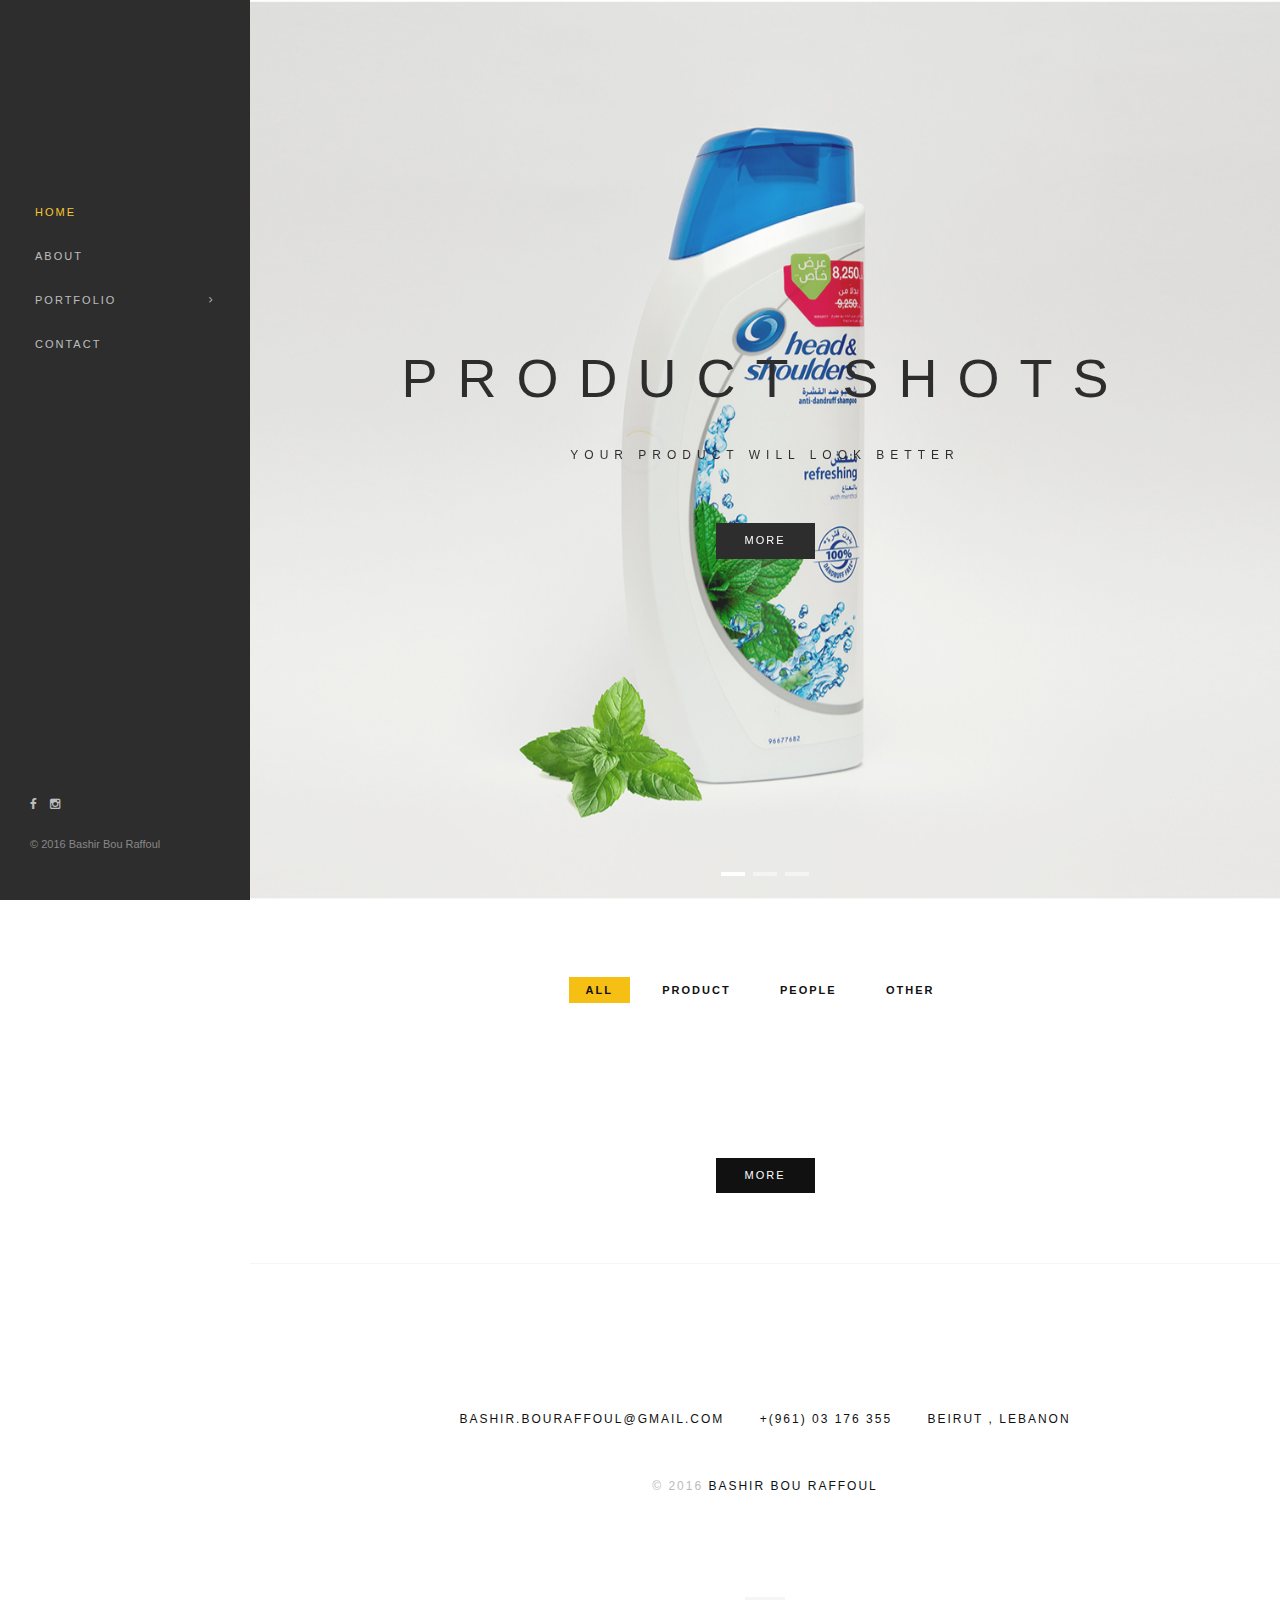
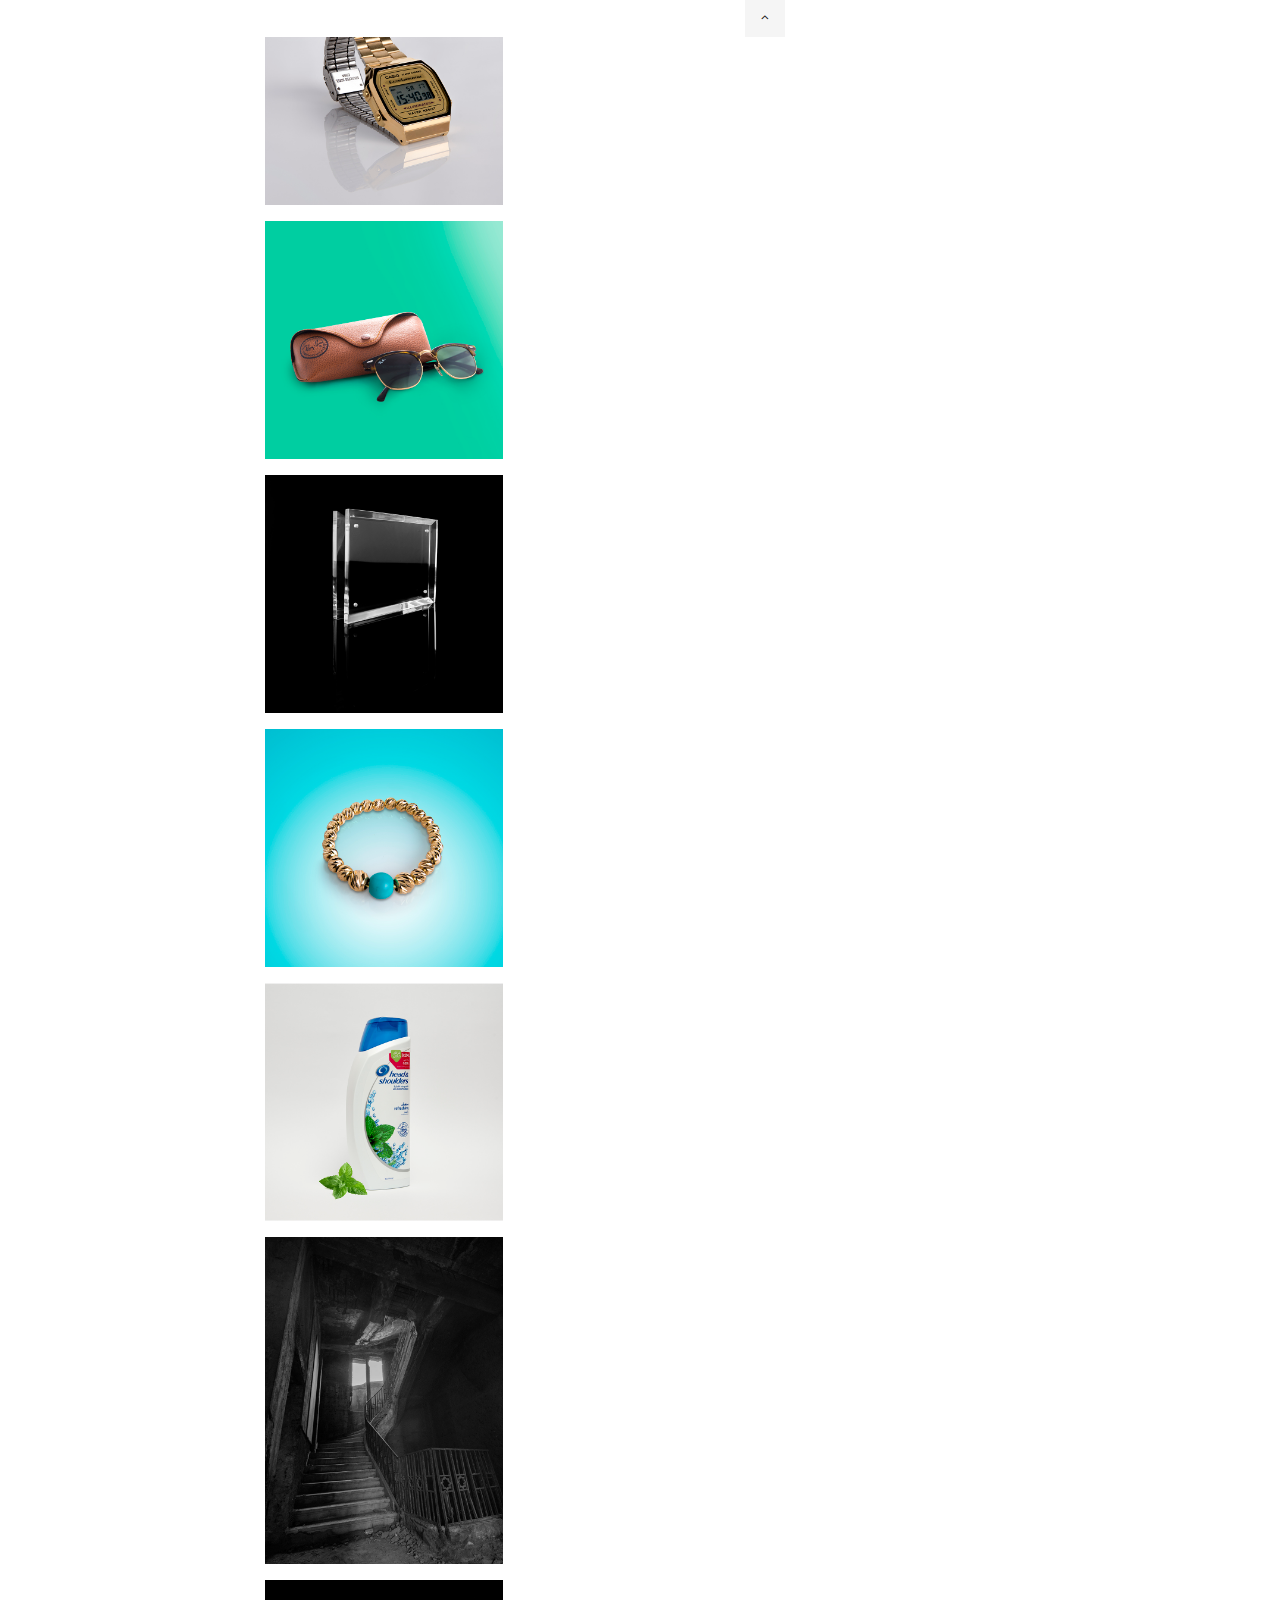
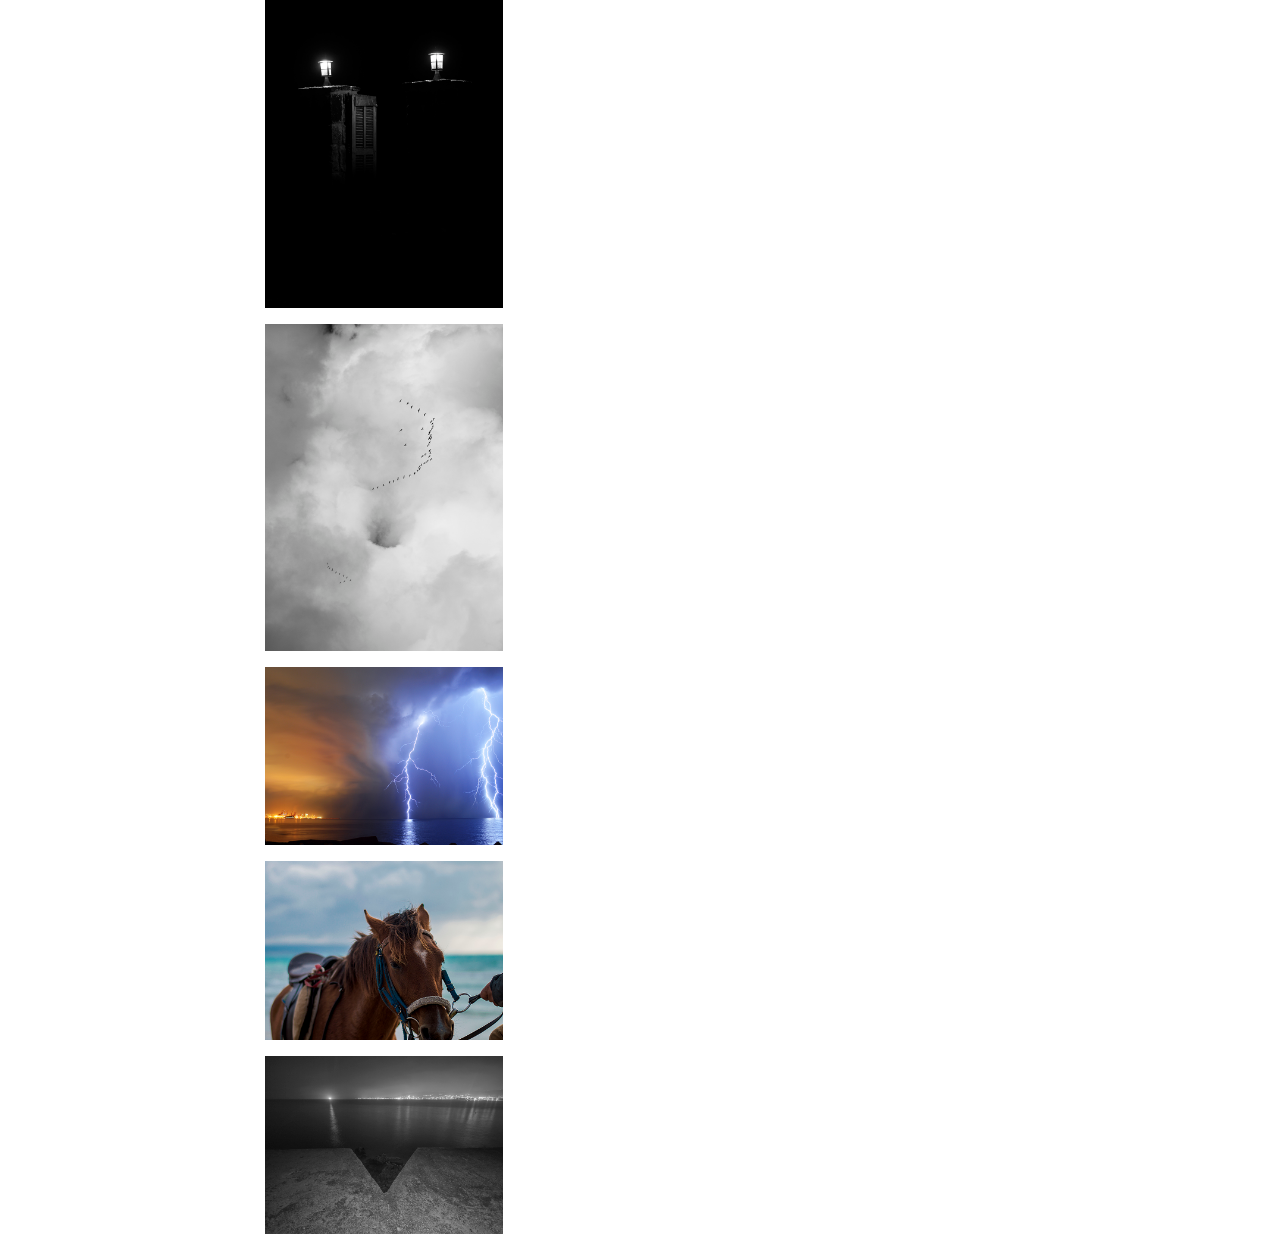
==== index.html @ 4f64f2c4 "Adding solution to GIT" ====
<!DOCTYPE html>
<html lang="en">
<head>
	<meta charset="UTF-8">
	<meta name="viewport" content="width=device-width, initial-scale=1.0">
	<meta name="description" content="">
	<meta name="author" content="">
	
	<title>Bashir Bou Raffoul</title>
	
	<!-- Favicons -->
	<link rel="shortcut icon" href="assets/images/favicon.png">
	<link rel="apple-touch-icon" href="assets/images/apple-touch-icon.png">
	<link rel="apple-touch-icon" sizes="72x72" href="assets/images/apple-touch-icon-72x72.png">
	<link rel="apple-touch-icon" sizes="114x114" href="assets/images/apple-touch-icon-114x114.png">
	
	<!-- Fonts -->
	<!--<link href='https://fonts.googleapis.com/css?family=Roboto+Condensed:400,300,400italic,700' rel='stylesheet' type='text/css'>
	<link href='https://fonts.googleapis.com/css?family=Open+Sans:400,400italic,700' rel='stylesheet' type='text/css'>-->
	<!--<link href="assets/fonts/opensans.css" rel='stylesheet' type='text/css'>-->
	<!--<link href="assets/fonts/roboto.css"rel='stylesheet' type='text/css'>-->


	<!-- Bootstrap core CSS -->
	<link href="assets/bootstrap/css/bootstrap.min.css" rel="stylesheet">
	
	<!-- Icon Fonts -->
	<link href="assets/css/font-awesome.min.css" rel="stylesheet">
	<link href="assets/css/et-line-font.min.css" rel="stylesheet">
	
	<!-- Plugins -->
	<link href="assets/css/magnific-popup.css" rel="stylesheet">
	<link href="assets/css/owl.carousel.css" rel="stylesheet">
	<link href="assets/css/superslides.css" rel="stylesheet">
	<link href="assets/css/vertical.min.css" rel="stylesheet">
	
	<!-- Template core CSS -->
	<link href="assets/css/template.css" rel="stylesheet">

	<!--<script src="assets/js/angular.js"></script>
	<script src="assets/js/angular-route.min.js"></script>-->
	
</head>
<body ng-app="bbr">

	<!-- PRELOADER -->
	<!--<div class="page-loader">-->
		<!--<div class="loader">Loading...</div>-->
	<!--</div>-->
	<!-- /PRELOADER -->

	<!-- SIDEBAR -->
	<div class="sidebar">

		<nav class="navbar navbar-custom font-alt">
			<div class="navbar-header">
				<button type="button" class="navbar-toggle" data-toggle="collapse" data-target="#custom-collapse">
					<span class="sr-only">Toggle navigation</span>
					<span class="icon-bar"></span>
					<span class="icon-bar"></span>
					<span class="icon-bar"></span>
				</button>
		
				<!-- YOU LOGO HERE -->
				<a class="navbar-brand" href="#homepage">
					<!-- IMAGE OR SIMPLE TEXT -->
					<img class="light-logo big" src="assets/images/logos/Logo-big.png" width="178" alt="">
					<img class="light-logo small" src="assets/images/logos/Logo-small.png" width="178" alt="">
				</a>
			</div>
		
			<div class="collapse navbar-collapse" id="custom-collapse">
		
				<ul class="nav navbar-nav">

					<li><a href="#homepage">Home</a></li>
					<li><a href="#aboutmepage">About</a></li>
		
		
					<li class="dropdown">
						<a id="goToPhotography" href="#photographypage" class="dropdown-toggle" data-toggle="dropdown">Portfolio</a>
						<ul class="dropdown-menu" role="menu">
							<li><a href="#photographypage">Photography</a></li>
							<li><a href="#graphicdesignpage">Graphic Design</a></li>
						</ul>
					</li>
		
					<!--<li><a href="#clientspage">Clients</a></li>-->
		
					<li><a href="#contactpage">Contact</a></li>
		
				</ul>
			</div>
		
		</nav>
		
		<!-- SOCIAL LINKS -->
		<div class="copyright">
			<div class="social-icons m-b-20">
				<a href="#" target="_blank" class="fa fa-facebook facebook"></a>
				<!--<a href="#" target="_blank" class="fa fa-twitter twitter"></a>-->
				<a href="#" target="_blank" class="fa fa-instagram instagram"></a>
			</div>
		
			<p>© 2016 Bashir Bou Raffoul</p>
		</div>
		<!-- /SOCIAL LINKS -->

	</div>
	<!-- /SIDEBAR -->

	<!-- WRAPPER -->
	
  <section id="homepage" src="views/home.html" default></section>
  <section id="aboutmepage" src="views/about.html"></section>
  <section id="photographypage" src="views/photography.html"></section>
  <section id="graphicdesignpage" src="views/graphicdesign.html"></section>
  <section id="clientspage" src="views/clients.html"></section>
  <section id="contactpage" src="views/contact.html"></section>
		

	<!-- JAVASCRIPT FILES -->
	<script src="assets/js/jquery-2.1.4.min.js"></script>
	<script src="assets/bootstrap/js/bootstrap.min.js"></script>
	<script src="assets/js/jquery.superslides.js"></script>
	<script src="assets/js/jquery.mb.YTPlayer.min.js"></script>
	<script src="assets/js/imagesloaded.pkgd.js"></script>
	<script src="assets/js/isotope.pkgd.min.js"></script>
	<script src="assets/js/jquery.magnific-popup.min.js"></script>
	<script src="assets/js/owl.carousel.min.js"></script>
	<!--<script src="assets/js/jquery.fitvids.js"></script>-->
	<script src="assets/js/jqBootstrapValidation.js"></script>
	<!--<script src="http://maps.google.com/maps/api/js?sensor=true"></script>-->
	<!--<script src="assets/js/gmap3.min.js"></script>-->
	<script src="assets/js/appear.js"></script>
	<script src="assets/js/smoothscroll.js"></script>
	<script src="assets/js/submenu-fix.js"></script>
	<!--<script src="assets/js/contact.js"></script>-->
	<script src="assets/js/spapp.js"></script>
	<script src="assets/js/mustache.js"></script>
	
	<script src="js/indexCommon.js"></script>
    <!--<script src="js/app.js"></script>
    <script src="js/defaultController.js"></script>-->


</body>
</html>
---- assets/fonts/opensans.css ----
/* cyrillic-ext */
@font-face {
  font-family: 'Open Sans';
  font-style: normal;
  font-weight: 400;
  src: local('Open Sans'), local('OpenSans'), url(https://fonts.gstatic.com/s/opensans/v13/K88pR3goAWT7BTt32Z01mxJtnKITppOI_IvcXXDNrsc.woff2) format('woff2');
  unicode-range: U+0460-052F, U+20B4, U+2DE0-2DFF, U+A640-A69F;
}
/* cyrillic */
@font-face {
  font-family: 'Open Sans';
  font-style: normal;
  font-weight: 400;
  src: local('Open Sans'), local('OpenSans'), url(https://fonts.gstatic.com/s/opensans/v13/RjgO7rYTmqiVp7vzi-Q5URJtnKITppOI_IvcXXDNrsc.woff2) format('woff2');
  unicode-range: U+0400-045F, U+0490-0491, U+04B0-04B1, U+2116;
}
/* greek-ext */
@font-face {
  font-family: 'Open Sans';
  font-style: normal;
  font-weight: 400;
  src: local('Open Sans'), local('OpenSans'), url(https://fonts.gstatic.com/s/opensans/v13/LWCjsQkB6EMdfHrEVqA1KRJtnKITppOI_IvcXXDNrsc.woff2) format('woff2');
  unicode-range: U+1F00-1FFF;
}
/* greek */
@font-face {
  font-family: 'Open Sans';
  font-style: normal;
  font-weight: 400;
  src: local('Open Sans'), local('OpenSans'), url(https://fonts.gstatic.com/s/opensans/v13/xozscpT2726on7jbcb_pAhJtnKITppOI_IvcXXDNrsc.woff2) format('woff2');
  unicode-range: U+0370-03FF;
}
/* vietnamese */
@font-face {
  font-family: 'Open Sans';
  font-style: normal;
  font-weight: 400;
  src: local('Open Sans'), local('OpenSans'), url(https://fonts.gstatic.com/s/opensans/v13/59ZRklaO5bWGqF5A9baEERJtnKITppOI_IvcXXDNrsc.woff2) format('woff2');
  unicode-range: U+0102-0103, U+1EA0-1EF9, U+20AB;
}
/* latin-ext */
@font-face {
  font-family: 'Open Sans';
  font-style: normal;
  font-weight: 400;
  src: local('Open Sans'), local('OpenSans'), url(https://fonts.gstatic.com/s/opensans/v13/u-WUoqrET9fUeobQW7jkRRJtnKITppOI_IvcXXDNrsc.woff2) format('woff2');
  unicode-range: U+0100-024F, U+1E00-1EFF, U+20A0-20AB, U+20AD-20CF, U+2C60-2C7F, U+A720-A7FF;
}
/* latin */
@font-face {
  font-family: 'Open Sans';
  font-style: normal;
  font-weight: 400;
  src: local('Open Sans'), local('OpenSans'), url(https://fonts.gstatic.com/s/opensans/v13/cJZKeOuBrn4kERxqtaUH3VtXRa8TVwTICgirnJhmVJw.woff2) format('woff2');
  unicode-range: U+0000-00FF, U+0131, U+0152-0153, U+02C6, U+02DA, U+02DC, U+2000-206F, U+2074, U+20AC, U+2212, U+2215, U+E0FF, U+EFFD, U+F000;
}
/* cyrillic-ext */
@font-face {
  font-family: 'Open Sans';
  font-style: normal;
  font-weight: 700;
  src: local('Open Sans Bold'), local('OpenSans-Bold'), url(https://fonts.gstatic.com/s/opensans/v13/k3k702ZOKiLJc3WVjuplzK-j2U0lmluP9RWlSytm3ho.woff2) format('woff2');
  unicode-range: U+0460-052F, U+20B4, U+2DE0-2DFF, U+A640-A69F;
}
/* cyrillic */
@font-face {
  font-family: 'Open Sans';
  font-style: normal;
  font-weight: 700;
  src: local('Open Sans Bold'), local('OpenSans-Bold'), url(https://fonts.gstatic.com/s/opensans/v13/k3k702ZOKiLJc3WVjuplzJX5f-9o1vgP2EXwfjgl7AY.woff2) format('woff2');
  unicode-range: U+0400-045F, U+0490-0491, U+04B0-04B1, U+2116;
}
/* greek-ext */
@font-face {
  font-family: 'Open Sans';
  font-style: normal;
  font-weight: 700;
  src: local('Open Sans Bold'), local('OpenSans-Bold'), url(https://fonts.gstatic.com/s/opensans/v13/k3k702ZOKiLJc3WVjuplzBWV49_lSm1NYrwo-zkhivY.woff2) format('woff2');
  unicode-range: U+1F00-1FFF;
}
/* greek */
@font-face {
  font-family: 'Open Sans';
  font-style: normal;
  font-weight: 700;
  src: local('Open Sans Bold'), local('OpenSans-Bold'), url(https://fonts.gstatic.com/s/opensans/v13/k3k702ZOKiLJc3WVjuplzKaRobkAwv3vxw3jMhVENGA.woff2) format('woff2');
  unicode-range: U+0370-03FF;
}
/* vietnamese */
@font-face {
  font-family: 'Open Sans';
  font-style: normal;
  font-weight: 700;
  src: local('Open Sans Bold'), local('OpenSans-Bold'), url(https://fonts.gstatic.com/s/opensans/v13/k3k702ZOKiLJc3WVjuplzP8zf_FOSsgRmwsS7Aa9k2w.woff2) format('woff2');
  unicode-range: U+0102-0103, U+1EA0-1EF9, U+20AB;
}
/* latin-ext */
@font-face {
  font-family: 'Open Sans';
  font-style: normal;
  font-weight: 700;
  src: local('Open Sans Bold'), local('OpenSans-Bold'), url(https://fonts.gstatic.com/s/opensans/v13/k3k702ZOKiLJc3WVjuplzD0LW-43aMEzIO6XUTLjad8.woff2) format('woff2');
  unicode-range: U+0100-024F, U+1E00-1EFF, U+20A0-20AB, U+20AD-20CF, U+2C60-2C7F, U+A720-A7FF;
}
/* latin */
@font-face {
  font-family: 'Open Sans';
  font-style: normal;
  font-weight: 700;
  src: local('Open Sans Bold'), local('OpenSans-Bold'), url(https://fonts.gstatic.com/s/opensans/v13/k3k702ZOKiLJc3WVjuplzOgdm0LZdjqr5-oayXSOefg.woff2) format('woff2');
  unicode-range: U+0000-00FF, U+0131, U+0152-0153, U+02C6, U+02DA, U+02DC, U+2000-206F, U+2074, U+20AC, U+2212, U+2215, U+E0FF, U+EFFD, U+F000;
}
/* cyrillic-ext */
@font-face {
  font-family: 'Open Sans';
  font-style: italic;
  font-weight: 400;
  src: local('Open Sans Italic'), local('OpenSans-Italic'), url(https://fonts.gstatic.com/s/opensans/v13/xjAJXh38I15wypJXxuGMBjTOQ_MqJVwkKsUn0wKzc2I.woff2) format('woff2');
  unicode-range: U+0460-052F, U+20B4, U+2DE0-2DFF, U+A640-A69F;
}
/* cyrillic */
@font-face {
  font-family: 'Open Sans';
  font-style: italic;
  font-weight: 400;
  src: local('Open Sans Italic'), local('OpenSans-Italic'), url(https://fonts.gstatic.com/s/opensans/v13/xjAJXh38I15wypJXxuGMBjUj_cnvWIuuBMVgbX098Mw.woff2) format('woff2');
  unicode-range: U+0400-045F, U+0490-0491, U+04B0-04B1, U+2116;
}
/* greek-ext */
@font-face {
  font-family: 'Open Sans';
  font-style: italic;
  font-weight: 400;
  src: local('Open Sans Italic'), local('OpenSans-Italic'), url(https://fonts.gstatic.com/s/opensans/v13/xjAJXh38I15wypJXxuGMBkbcKLIaa1LC45dFaAfauRA.woff2) format('woff2');
  unicode-range: U+1F00-1FFF;
}
/* greek */
@font-face {
  font-family: 'Open Sans';
  font-style: italic;
  font-weight: 400;
  src: local('Open Sans Italic'), local('OpenSans-Italic'), url(https://fonts.gstatic.com/s/opensans/v13/xjAJXh38I15wypJXxuGMBmo_sUJ8uO4YLWRInS22T3Y.woff2) format('woff2');
  unicode-range: U+0370-03FF;
}
/* vietnamese */
@font-face {
  font-family: 'Open Sans';
  font-style: italic;
  font-weight: 400;
  src: local('Open Sans Italic'), local('OpenSans-Italic'), url(https://fonts.gstatic.com/s/opensans/v13/xjAJXh38I15wypJXxuGMBr6up8jxqWt8HVA3mDhkV_0.woff2) format('woff2');
  unicode-range: U+0102-0103, U+1EA0-1EF9, U+20AB;
}
/* latin-ext */
@font-face {
  font-family: 'Open Sans';
  font-style: italic;
  font-weight: 400;
  src: local('Open Sans Italic'), local('OpenSans-Italic'), url(https://fonts.gstatic.com/s/opensans/v13/xjAJXh38I15wypJXxuGMBiYE0-AqJ3nfInTTiDXDjU4.woff2) format('woff2');
  unicode-range: U+0100-024F, U+1E00-1EFF, U+20A0-20AB, U+20AD-20CF, U+2C60-2C7F, U+A720-A7FF;
}
/* latin */
@font-face {
  font-family: 'Open Sans';
  font-style: italic;
  font-weight: 400;
  src: local('Open Sans Italic'), local('OpenSans-Italic'), url(https://fonts.gstatic.com/s/opensans/v13/xjAJXh38I15wypJXxuGMBo4P5ICox8Kq3LLUNMylGO4.woff2) format('woff2');
  unicode-range: U+0000-00FF, U+0131, U+0152-0153, U+02C6, U+02DA, U+02DC, U+2000-206F, U+2074, U+20AC, U+2212, U+2215, U+E0FF, U+EFFD, U+F000;
}
---- assets/fonts/roboto.css ----
/* cyrillic-ext */
@font-face {
  font-family: 'Roboto Condensed';
  font-style: normal;
  font-weight: 300;
  src: local('Roboto Condensed Light'), local('RobotoCondensed-Light'), url(https://fonts.gstatic.com/s/robotocondensed/v13/b9QBgL0iMZfDSpmcXcE8nE8xhg-WlD4iG4AP-V7QxYA.woff2) format('woff2');
  unicode-range: U+0460-052F, U+20B4, U+2DE0-2DFF, U+A640-A69F;
}
/* cyrillic */
@font-face {
  font-family: 'Roboto Condensed';
  font-style: normal;
  font-weight: 300;
  src: local('Roboto Condensed Light'), local('RobotoCondensed-Light'), url(https://fonts.gstatic.com/s/robotocondensed/v13/b9QBgL0iMZfDSpmcXcE8nN_eC2PfU-cUGGN7U-FIfKc.woff2) format('woff2');
  unicode-range: U+0400-045F, U+0490-0491, U+04B0-04B1, U+2116;
}
/* greek-ext */
@font-face {
  font-family: 'Roboto Condensed';
  font-style: normal;
  font-weight: 300;
  src: local('Roboto Condensed Light'), local('RobotoCondensed-Light'), url(https://fonts.gstatic.com/s/robotocondensed/v13/b9QBgL0iMZfDSpmcXcE8nLvM2QJLsjx6Keu1D2MYodo.woff2) format('woff2');
  unicode-range: U+1F00-1FFF;
}
/* greek */
@font-face {
  font-family: 'Roboto Condensed';
  font-style: normal;
  font-weight: 300;
  src: local('Roboto Condensed Light'), local('RobotoCondensed-Light'), url(https://fonts.gstatic.com/s/robotocondensed/v13/b9QBgL0iMZfDSpmcXcE8nNd5cRMOq5PeG3VabknWPxo.woff2) format('woff2');
  unicode-range: U+0370-03FF;
}
/* vietnamese */
@font-face {
  font-family: 'Roboto Condensed';
  font-style: normal;
  font-weight: 300;
  src: local('Roboto Condensed Light'), local('RobotoCondensed-Light'), url(https://fonts.gstatic.com/s/robotocondensed/v13/b9QBgL0iMZfDSpmcXcE8nLpX8dGXLalyu5OokvgDQcs.woff2) format('woff2');
  unicode-range: U+0102-0103, U+1EA0-1EF9, U+20AB;
}
/* latin-ext */
@font-face {
  font-family: 'Roboto Condensed';
  font-style: normal;
  font-weight: 300;
  src: local('Roboto Condensed Light'), local('RobotoCondensed-Light'), url(https://fonts.gstatic.com/s/robotocondensed/v13/b9QBgL0iMZfDSpmcXcE8nPVFL0ofnRu5Y2lP-UpEUGU.woff2) format('woff2');
  unicode-range: U+0100-024F, U+1E00-1EFF, U+20A0-20AB, U+20AD-20CF, U+2C60-2C7F, U+A720-A7FF;
}
/* latin */
@font-face {
  font-family: 'Roboto Condensed';
  font-style: normal;
  font-weight: 300;
  src: local('Roboto Condensed Light'), local('RobotoCondensed-Light'), url(https://fonts.gstatic.com/s/robotocondensed/v13/b9QBgL0iMZfDSpmcXcE8nBBQ_Gf4FfI8J4SYljBAylk.woff2) format('woff2');
  unicode-range: U+0000-00FF, U+0131, U+0152-0153, U+02C6, U+02DA, U+02DC, U+2000-206F, U+2074, U+20AC, U+2212, U+2215, U+E0FF, U+EFFD, U+F000;
}
/* cyrillic-ext */
@font-face {
  font-family: 'Roboto Condensed';
  font-style: normal;
  font-weight: 400;
  src: local('Roboto Condensed'), local('RobotoCondensed-Regular'), url(https://fonts.gstatic.com/s/robotocondensed/v13/Zd2E9abXLFGSr9G3YK2MsDrvev4WAjW489CRDHIkJ90.woff2) format('woff2');
  unicode-range: U+0460-052F, U+20B4, U+2DE0-2DFF, U+A640-A69F;
}
/* cyrillic */
@font-face {
  font-family: 'Roboto Condensed';
  font-style: normal;
  font-weight: 400;
  src: local('Roboto Condensed'), local('RobotoCondensed-Regular'), url(https://fonts.gstatic.com/s/robotocondensed/v13/Zd2E9abXLFGSr9G3YK2MsCGXDOnx9ptx3UTSPTrfsgk.woff2) format('woff2');
  unicode-range: U+0400-045F, U+0490-0491, U+04B0-04B1, U+2116;
}
/* greek-ext */
@font-face {
  font-family: 'Roboto Condensed';
  font-style: normal;
  font-weight: 400;
  src: local('Roboto Condensed'), local('RobotoCondensed-Regular'), url(https://fonts.gstatic.com/s/robotocondensed/v13/Zd2E9abXLFGSr9G3YK2MsAZ98xO_Wnt-JIem4AuLGfs.woff2) format('woff2');
  unicode-range: U+1F00-1FFF;
}
/* greek */
@font-face {
  font-family: 'Roboto Condensed';
  font-style: normal;
  font-weight: 400;
  src: local('Roboto Condensed'), local('RobotoCondensed-Regular'), url(https://fonts.gstatic.com/s/robotocondensed/v13/Zd2E9abXLFGSr9G3YK2MsE1G989qbVg6RT5ly5jB8V8.woff2) format('woff2');
  unicode-range: U+0370-03FF;
}
/* vietnamese */
@font-face {
  font-family: 'Roboto Condensed';
  font-style: normal;
  font-weight: 400;
  src: local('Roboto Condensed'), local('RobotoCondensed-Regular'), url(https://fonts.gstatic.com/s/robotocondensed/v13/Zd2E9abXLFGSr9G3YK2MsJ84zb0nVte6liF9gGtpo1Y.woff2) format('woff2');
  unicode-range: U+0102-0103, U+1EA0-1EF9, U+20AB;
}
/* latin-ext */
@font-face {
  font-family: 'Roboto Condensed';
  font-style: normal;
  font-weight: 400;
  src: local('Roboto Condensed'), local('RobotoCondensed-Regular'), url(https://fonts.gstatic.com/s/robotocondensed/v13/Zd2E9abXLFGSr9G3YK2MsD86pq2NkPzVgw_9lpT6RGI.woff2) format('woff2');
  unicode-range: U+0100-024F, U+1E00-1EFF, U+20A0-20AB, U+20AD-20CF, U+2C60-2C7F, U+A720-A7FF;
}
/* latin */
@font-face {
  font-family: 'Roboto Condensed';
  font-style: normal;
  font-weight: 400;
  src: local('Roboto Condensed'), local('RobotoCondensed-Regular'), url(https://fonts.gstatic.com/s/robotocondensed/v13/Zd2E9abXLFGSr9G3YK2MsDAdhzWOYhqHvOZMRGaEyPo.woff2) format('woff2');
  unicode-range: U+0000-00FF, U+0131, U+0152-0153, U+02C6, U+02DA, U+02DC, U+2000-206F, U+2074, U+20AC, U+2212, U+2215, U+E0FF, U+EFFD, U+F000;
}
/* cyrillic-ext */
@font-face {
  font-family: 'Roboto Condensed';
  font-style: normal;
  font-weight: 700;
  src: local('Roboto Condensed Bold'), local('RobotoCondensed-Bold'), url(https://fonts.gstatic.com/s/robotocondensed/v13/b9QBgL0iMZfDSpmcXcE8nDW5FUgIgejJvrHuLWqrSMw.woff2) format('woff2');
  unicode-range: U+0460-052F, U+20B4, U+2DE0-2DFF, U+A640-A69F;
}
/* cyrillic */
@font-face {
  font-family: 'Roboto Condensed';
  font-style: normal;
  font-weight: 700;
  src: local('Roboto Condensed Bold'), local('RobotoCondensed-Bold'), url(https://fonts.gstatic.com/s/robotocondensed/v13/b9QBgL0iMZfDSpmcXcE8nA30BZHTGu2N_DqssQcMQNQ.woff2) format('woff2');
  unicode-range: U+0400-045F, U+0490-0491, U+04B0-04B1, U+2116;
}
/* greek-ext */
@font-face {
  font-family: 'Roboto Condensed';
  font-style: normal;
  font-weight: 700;
  src: local('Roboto Condensed Bold'), local('RobotoCondensed-Bold'), url(https://fonts.gstatic.com/s/robotocondensed/v13/b9QBgL0iMZfDSpmcXcE8nPDoBG10JtAX-GAwn6iwU1Y.woff2) format('woff2');
  unicode-range: U+1F00-1FFF;
}
/* greek */
@font-face {
  font-family: 'Roboto Condensed';
  font-style: normal;
  font-weight: 700;
  src: local('Roboto Condensed Bold'), local('RobotoCondensed-Bold'), url(https://fonts.gstatic.com/s/robotocondensed/v13/b9QBgL0iMZfDSpmcXcE8nGhQuge17febRYSUkWKdLWA.woff2) format('woff2');
  unicode-range: U+0370-03FF;
}
/* vietnamese */
@font-face {
  font-family: 'Roboto Condensed';
  font-style: normal;
  font-weight: 700;
  src: local('Roboto Condensed Bold'), local('RobotoCondensed-Bold'), url(https://fonts.gstatic.com/s/robotocondensed/v13/b9QBgL0iMZfDSpmcXcE8nBBtmDLrZTTOm3p1EhiGCXc.woff2) format('woff2');
  unicode-range: U+0102-0103, U+1EA0-1EF9, U+20AB;
}
/* latin-ext */
@font-face {
  font-family: 'Roboto Condensed';
  font-style: normal;
  font-weight: 700;
  src: local('Roboto Condensed Bold'), local('RobotoCondensed-Bold'), url(https://fonts.gstatic.com/s/robotocondensed/v13/b9QBgL0iMZfDSpmcXcE8nEV356qNqHCUb41pS3zqMSE.woff2) format('woff2');
  unicode-range: U+0100-024F, U+1E00-1EFF, U+20A0-20AB, U+20AD-20CF, U+2C60-2C7F, U+A720-A7FF;
}
/* latin */
@font-face {
  font-family: 'Roboto Condensed';
  font-style: normal;
  font-weight: 700;
  src: local('Roboto Condensed Bold'), local('RobotoCondensed-Bold'), url(https://fonts.gstatic.com/s/robotocondensed/v13/b9QBgL0iMZfDSpmcXcE8nHm2hrkyco9jQ3NKMXpgOBg.woff2) format('woff2');
  unicode-range: U+0000-00FF, U+0131, U+0152-0153, U+02C6, U+02DA, U+02DC, U+2000-206F, U+2074, U+20AC, U+2212, U+2215, U+E0FF, U+EFFD, U+F000;
}
/* cyrillic-ext */
@font-face {
  font-family: 'Roboto Condensed';
  font-style: italic;
  font-weight: 400;
  src: local('Roboto Condensed Italic'), local('RobotoCondensed-Italic'), url(https://fonts.gstatic.com/s/robotocondensed/v13/BP5K8ZAJv9qEbmuFp8RpJXlO07AV7jCoaoExpzGIXF8.woff2) format('woff2');
  unicode-range: U+0460-052F, U+20B4, U+2DE0-2DFF, U+A640-A69F;
}
/* cyrillic */
@font-face {
  font-family: 'Roboto Condensed';
  font-style: italic;
  font-weight: 400;
  src: local('Roboto Condensed Italic'), local('RobotoCondensed-Italic'), url(https://fonts.gstatic.com/s/robotocondensed/v13/BP5K8ZAJv9qEbmuFp8RpJXn0X2a-UD0eEo-sntC2K9c.woff2) format('woff2');
  unicode-range: U+0400-045F, U+0490-0491, U+04B0-04B1, U+2116;
}
/* greek-ext */
@font-face {
  font-family: 'Roboto Condensed';
  font-style: italic;
  font-weight: 400;
  src: local('Roboto Condensed Italic'), local('RobotoCondensed-Italic'), url(https://fonts.gstatic.com/s/robotocondensed/v13/BP5K8ZAJv9qEbmuFp8RpJXIVpjigYYbZOvnhY_Z5vk4.woff2) format('woff2');
  unicode-range: U+1F00-1FFF;
}
/* greek */
@font-face {
  font-family: 'Roboto Condensed';
  font-style: italic;
  font-weight: 400;
  src: local('Roboto Condensed Italic'), local('RobotoCondensed-Italic'), url(https://fonts.gstatic.com/s/robotocondensed/v13/BP5K8ZAJv9qEbmuFp8RpJcOu5P_uCqYG0-iz1pktLzQ.woff2) format('woff2');
  unicode-range: U+0370-03FF;
}
/* vietnamese */
@font-face {
  font-family: 'Roboto Condensed';
  font-style: italic;
  font-weight: 400;
  src: local('Roboto Condensed Italic'), local('RobotoCondensed-Italic'), url(https://fonts.gstatic.com/s/robotocondensed/v13/BP5K8ZAJv9qEbmuFp8RpJWVK-H8IGVDFdUGcxnxwa3k.woff2) format('woff2');
  unicode-range: U+0102-0103, U+1EA0-1EF9, U+20AB;
}
/* latin-ext */
@font-face {
  font-family: 'Roboto Condensed';
  font-style: italic;
  font-weight: 400;
  src: local('Roboto Condensed Italic'), local('RobotoCondensed-Italic'), url(https://fonts.gstatic.com/s/robotocondensed/v13/BP5K8ZAJv9qEbmuFp8RpJTvI7rel44YKg4wt2ABIvDs.woff2) format('woff2');
  unicode-range: U+0100-024F, U+1E00-1EFF, U+20A0-20AB, U+20AD-20CF, U+2C60-2C7F, U+A720-A7FF;
}
/* latin */
@font-face {
  font-family: 'Roboto Condensed';
  font-style: italic;
  font-weight: 400;
  src: local('Roboto Condensed Italic'), local('RobotoCondensed-Italic'), url(https://fonts.gstatic.com/s/robotocondensed/v13/BP5K8ZAJv9qEbmuFp8RpJdbvlX87CS9_IgWvysdluIM.woff2) format('woff2');
  unicode-range: U+0000-00FF, U+0131, U+0152-0153, U+02C6, U+02DA, U+02DC, U+2000-206F, U+2074, U+20AC, U+2212, U+2215, U+E0FF, U+EFFD, U+F000;
}
---- assets/css/superslides.css ----
#slides {
	position: relative;
}

#slides .slides-container {
	display: none;
}

#slides .scrollable {
	*zoom: 1;
	position: relative;
	top: 0;
	left: 0;
	overflow-y: auto;
	-webkit-overflow-scrolling: touch;
	height: 100%;
}

#slides .scrollable:after {
	content: "";
	display: table;
	clear: both;
}

.slides-navigation {
	margin: -35px auto 0;
	position: absolute;
	z-index: 3;
	top: 50%;
	width: 100%;
}

.slides-navigation a {
	position: absolute;
	background: #fff;
	display: block;
	height: 46px;
	width: 46px;
	top: 50%;
	margin: -23px 10px 0;
	padding: 0;
	opacity: 0;
	text-align: center;
	line-height: 46px;
	font-size: 17px;
	color: #111;
	-webkit-border-radius: 0;
	   -moz-border-radius: 0;
	        border-radius: 0;
	-webkit-transition: all 0.3s;
	   -moz-transition: all 0.3s;
	     -o-transition: all 0.3s;
	        transition: all 0.3s;
}

.slides-navigation a:focus {
	color: #111;
}

.slides-navigation a.prev {
	left: -20px;
}

.slides-navigation a.next {
	right: -20px;
}

#slides:hover a.prev {
	opacity: 0.5;
	left: 0px;
}

#slides:hover a.next {
	opacity: 0.5;
	right: 0px;
}

#slides:hover a.prev:hover,
#slides:hover a.next:hover {
	opacity: 1;
	color: #111;
}

.slides-pagination {
	position: absolute;
	z-index: 3;
	bottom: 10px;
	text-align: center;
	width: 100%;
}

.slides-pagination a {
	position: relative;
	background: rgba(255, 255, 255, 0.5);
	display: inline-block;
	overflow: hidden;
	height: 4px;
	width: 24px;
	margin: 6px 4px;
	text-indent: -200%;
	z-index: 1000;
	-webkit-border-radius: 0px;
	   -moz-border-radius: 0px;
	        border-radius: 0px;
	-webkit-box-shadow: none;
	   -moz-box-shadow: none;
	     -o-box-shadow: none;
	        box-shadow: none;
	-webkit-transition: all 0.3s;
	   -moz-transition: all 0.3s;
	     -o-transition: all 0.3s;
	        transition: all 0.3s;
}

.slides-pagination a.current {
	background: #fff;
}
---- assets/css/vertical.min.css ----
/*
 * Author - Sergei Troitskyi
 * https://wrapbootstrap.com/user/web-master72
 * v0.2
*/
.m-0{margin:0px !important}.m-t-0{margin-top:0px !important}.m-t-10{margin-top:10px !important}.m-t-20{margin-top:20px !important}.m-t-30{margin-top:30px !important}.m-t-40{margin-top:40px !important}.m-t-50{margin-top:50px !important}.m-t-60{margin-top:60px !important}.m-t-70{margin-top:70px !important}.m-t-80{margin-top:80px !important}.m-t-90{margin-top:90px !important}.m-t-100{margin-top:100px !important}.m-t-110{margin-top:110px !important}.m-t-120{margin-top:120px !important}.m-t-130{margin-top:130px !important}.m-t-140{margin-top:140px !important}.m-b-0{margin-bottom:0px !important}.m-b-10{margin-bottom:10px !important}.m-b-20{margin-bottom:20px !important}.m-b-30{margin-bottom:30px !important}.m-b-40{margin-bottom:40px !important}.m-b-50{margin-bottom:50px !important}.m-b-60{margin-bottom:60px !important}.m-b-70{margin-bottom:70px !important}.m-b-80{margin-bottom:80px !important}.m-b-90{margin-bottom:90px !important}.m-b-100{margin-bottom:100px !important}.m-b-110{margin-bottom:110px !important}.m-b-120{margin-bottom:120px !important}.m-b-130{margin-bottom:130px !important}.m-b-140{margin-bottom:140px !important}.p-0{padding:0px !important}.p-t-0{padding-top:0px !important}.p-t-10{padding-top:10px !important}.p-t-20{padding-top:20px !important}.p-t-30{padding-top:30px !important}.p-t-40{padding-top:40px !important}.p-t-50{padding-top:50px !important}.p-t-60{padding-top:60px !important}.p-t-70{padding-top:70px !important}.p-t-80{padding-top:80px !important}.p-t-90{padding-top:90px !important}.p-t-100{padding-top:100px !important}.p-t-110{padding-top:110px !important}.p-t-120{padding-top:120px !important}.p-t-130{padding-top:130px !important}.p-t-140{padding-top:140px !important}.p-b-0{padding-bottom:0px !important}.p-b-10{padding-bottom:10px !important}.p-b-20{padding-bottom:20px !important}.p-b-30{padding-bottom:30px !important}.p-b-40{padding-bottom:40px !important}.p-b-50{padding-bottom:50px !important}.p-b-60{padding-bottom:60px !important}.p-b-70{padding-bottom:70px !important}.p-b-80{padding-bottom:80px !important}.p-b-90{padding-bottom:90px !important}.p-b-100{padding-bottom:100px !important}.p-b-110{padding-bottom:110px !important}.p-b-120{padding-bottom:120px !important}.p-b-130{padding-bottom:130px !important}.p-b-140{padding-bottom:140px !important}@media only screen and (max-width: 991px){.m-t-md-0{margin-top:0px !important}.m-t-md-10{margin-top:10px !important}.m-t-md-20{margin-top:20px !important}.m-t-md-30{margin-top:30px !important}.m-t-md-40{margin-top:40px !important}.m-t-md-50{margin-top:50px !important}.m-t-md-60{margin-top:60px !important}.m-t-md-70{margin-top:70px !important}.m-t-md-80{margin-top:80px !important}.m-t-md-90{margin-top:90px !important}.m-t-md-100{margin-top:100px !important}.m-t-md-110{margin-top:110px !important}.m-t-md-120{margin-top:120px !important}.m-t-md-130{margin-top:130px !important}.m-t-md-140{margin-top:140px !important}.m-b-md-0{margin-bottom:0px !important}.m-b-md-10{margin-bottom:10px !important}.m-b-md-20{margin-bottom:20px !important}.m-b-md-30{margin-bottom:30px !important}.m-b-md-40{margin-bottom:40px !important}.m-b-md-50{margin-bottom:50px !important}.m-b-md-60{margin-bottom:60px !important}.m-b-md-70{margin-bottom:70px !important}.m-b-md-80{margin-bottom:80px !important}.m-b-md-90{margin-bottom:90px !important}.m-b-md-100{margin-bottom:100px !important}.m-b-md-110{margin-bottom:110px !important}.m-b-md-120{margin-bottom:120px !important}.m-b-md-130{margin-bottom:130px !important}.m-b-md-140{margin-bottom:140px !important}.p-t-md-0{padding-top:0px !important}.p-t-md-10{padding-top:10px !important}.p-t-md-20{padding-top:20px !important}.p-t-md-30{padding-top:30px !important}.p-t-md-40{padding-top:40px !important}.p-t-md-50{padding-top:50px !important}.p-t-md-60{padding-top:60px !important}.p-t-md-70{padding-top:70px !important}.p-t-md-80{padding-top:80px !important}.p-t-md-90{padding-top:90px !important}.p-t-md-100{padding-top:100px !important}.p-t-md-110{padding-top:110px !important}.p-t-md-120{padding-top:120px !important}.p-t-md-130{padding-top:130px !important}.p-t-md-140{padding-top:140px !important}.p-b-md-0{padding-bottom:0px !important}.p-b-md-10{padding-bottom:10px !important}.p-b-md-20{padding-bottom:20px !important}.p-b-md-30{padding-bottom:30px !important}.p-b-md-40{padding-bottom:40px !important}.p-b-md-50{padding-bottom:50px !important}.p-b-md-60{padding-bottom:60px !important}.p-b-md-70{padding-bottom:70px !important}.p-b-md-80{padding-bottom:80px !important}.p-b-md-90{padding-bottom:90px !important}.p-b-md-100{padding-bottom:100px !important}.p-b-md-110{padding-bottom:110px !important}.p-b-md-120{padding-bottom:120px !important}.p-b-md-130{padding-bottom:130px !important}.p-b-md-140{padding-bottom:140px !important}}@media (max-width: 767px){.m-t-sm-0{margin-top:0px !important}.m-t-sm-10{margin-top:10px !important}.m-t-sm-20{margin-top:20px !important}.m-t-sm-30{margin-top:30px !important}.m-t-sm-40{margin-top:40px !important}.m-t-sm-50{margin-top:50px !important}.m-t-sm-60{margin-top:60px !important}.m-t-sm-70{margin-top:70px !important}.m-t-sm-80{margin-top:80px !important}.m-t-sm-90{margin-top:90px !important}.m-t-sm-100{margin-top:100px !important}.m-t-sm-110{margin-top:110px !important}.m-t-sm-120{margin-top:120px !important}.m-t-sm-130{margin-top:130px !important}.m-t-sm-140{margin-top:140px !important}.m-b-sm-0{margin-bottom:0px !important}.m-b-sm-10{margin-bottom:10px !important}.m-b-sm-20{margin-bottom:20px !important}.m-b-sm-30{margin-bottom:30px !important}.m-b-sm-40{margin-bottom:40px !important}.m-b-sm-50{margin-bottom:50px !important}.m-b-sm-60{margin-bottom:60px !important}.m-b-sm-70{margin-bottom:70px !important}.m-b-sm-80{margin-bottom:80px !important}.m-b-sm-90{margin-bottom:90px !important}.m-b-sm-100{margin-bottom:100px !important}.m-b-sm-110{margin-bottom:110px !important}.m-b-sm-120{margin-bottom:120px !important}.m-b-sm-130{margin-bottom:130px !important}.m-b-sm-140{margin-bottom:140px !important}.p-t-sm-0{padding-top:0px !important}.p-t-sm-10{padding-top:10px !important}.p-t-sm-20{padding-top:20px !important}.p-t-sm-30{padding-top:30px !important}.p-t-sm-40{padding-top:40px !important}.p-t-sm-50{padding-top:50px !important}.p-t-sm-60{padding-top:60px !important}.p-t-sm-70{padding-top:70px !important}.p-t-sm-80{padding-top:80px !important}.p-t-sm-90{padding-top:90px !important}.p-t-sm-100{padding-top:100px !important}.p-t-sm-110{padding-top:110px !important}.p-t-sm-120{padding-top:120px !important}.p-t-sm-130{padding-top:130px !important}.p-t-sm-140{padding-top:140px !important}.p-b-sm-0{padding-bottom:0px !important}.p-b-sm-10{padding-bottom:10px !important}.p-b-sm-20{padding-bottom:20px !important}.p-b-sm-30{padding-bottom:30px !important}.p-b-sm-40{padding-bottom:40px !important}.p-b-sm-50{padding-bottom:50px !important}.p-b-sm-60{padding-bottom:60px !important}.p-b-sm-70{padding-bottom:70px !important}.p-b-sm-80{padding-bottom:80px !important}.p-b-sm-90{padding-bottom:90px !important}.p-b-sm-100{padding-bottom:100px !important}.p-b-sm-110{padding-bottom:110px !important}.p-b-sm-120{padding-bottom:120px !important}.p-b-sm-130{padding-bottom:130px !important}.p-b-sm-140{padding-bottom:140px !important}}
---- assets/css/template.css ----
/*! -----------------------------------------------------------------
[Master Stylesheet]

Project:     Stone
Version:     1.0
Last change: 20/11/2015
Primary use: Portfolio

------------------------------------------------------------------
[General Styles]
*/

body{
	background:#fff;
	font-family:'Open Sans', sans-serif;
	line-height:1.8;
	font-size:12px;
	color:#787878;
	-ms-overflow-style:scrollbar;
	overflow-x:hidden;
}

img{
	max-width:100%;
	height:auto;
}

iframe{
	border:0;
}

.sidebar{
	position:fixed;
	width:250px;
	background-color:#111;
	height:100%;
	top:0;
	left:0;
	padding:60px 0 0px 20px;
	z-index:999;
	background-repeat:no-repeat;
	background-position:center center;
	-webkit-background-size:cover;
	-moz-background-size:cover;
	-o-background-size:cover;
	background-size:cover;
}

.sidebar a{
	color:rgba(255, 255, 255, .7);
}

.sidebar a:hover{
	color:#fff;
}

.sidebar .copyright{
	position:absolute;
	width:100%;
	bottom:0;
	left:0;
	padding:15px 30px;
	font-size:11px;
}

.sidebar .social-icons a{
	font-size:12px;
	margin-right:10px;
}

.wrapper{
	position:relative;
	margin-left:250px;
}

@media (max-width: 991px){

	.sidebar{
		position:relative;
		z-index:99999;
		height:auto;
		width:100%;
		padding:0;
	}

	.sidebar:after{
		content:normal;
	}

	.sidebar .copyright{
		display:none;
	}

	.wrapper{
		margin-left:0;
	}
}

.container-custom{
	max-width:1170px;
	margin:0 auto;
}
/*!------------------------------------------------------------------
[Typography]
*/

a{
	color:#111;
	-webkit-transition:all 0.125s cubic-bezier( 0.3, 0.1, 0.58, 1 );
	-moz-transition:all 0.125s cubic-bezier( 0.3, 0.1, 0.58, 1 );
	-o-transition:all 0.125s cubic-bezier( 0.3, 0.1, 0.58, 1 );
	transition:all 0.125s cubic-bezier( 0.3, 0.1, 0.58, 1 );
}

a:hover, a:focus{
	text-decoration:none;
	outline:none;
	color:rgba(17, 17, 17, 0.8);
}

h1, h2, h3, h4, h5, h6{
	font-family:'Roboto Condensed', sans-serif;
	text-transform:uppercase;
	letter-spacing:2px;
	font-weight:400;
	color:#111;
	margin:0 0 20px;
}

h1{
	font-size:20px;
}

h2{
	font-size:18px;
}

h4{
	font-size:16px;
}

h5{
	font-size:14px;
}

h6{
	font-size:12px;
}

p, ul, ol{
	margin:0 0 30px;
}

pre{
	border:0;
	line-height:1.9;
	font-size:12px;
	padding:35px;
	-webkit-border-radius:2px;
	-moz-border-radius:2px;
	-o-border-radius:2px;
	border-radius:2px;
}

blockquote{
	border:0;
	font-family:Georgia, sans-serif;
	text-align:center;
	font-style:italic;
	font-size:28px;
	color:#111;
	padding:0;
	margin:0;
}

blockquote:before{
	display:block;
	content:"\f10d";
	margin:0 0 30px;
	font:normal normal normal 14px/1 FontAwesome;
	font-size:24px;
	color:#BBB;
	-webkit-font-smoothing:antialiased;
	text-rendering:auto;
	opacity:0.3;
}

blockquote cite{
	display:block;
	font-size:17px;
	color:#BBB;
	margin:30px 0;
}

.lead{
	line-height:1.8;
	font-size:18px;
}

.font-alt{
	font-family:'Roboto Condensed', sans-serif;
	text-transform:uppercase;
	letter-spacing:2px;
}

.font-serif{
	font-family:Georgia, sans-serif;
	font-style:italic;
}

.text-light{
	color:#fff !important;

}

.text-light h1, .text-light h2, .text-light h3, .text-light h4, .text-light h5, .text-light h6{
	color:#fff !important;
}

.text-light a{
	color:rgba(255, 255, 255, 0.7);
}

.text-light a:hover{
	color:#fff;
}

/*!------------------------------------------------------------------
[Preloader]
*/

.page-loader{
	background:#fff;
	position:fixed;
	top:0;
	bottom:0;
	right:0;
	left:0;
	z-index:9998;
}

.loader{
	position:absolute;
	width:50px;
	height:50px;
	top:50%;
	left:50%;
	margin:-25px 0 0 -25px;
	text-indent:-9999em;
	background-color:transparent;
	border:5px solid #ECEFF1;
	-webkit-border-radius:50%;
	-moz-border-radius:50%;
	-o-border-radius:50%;
	border-radius:50%;
}

.loader:after{
	position:absolute;
	content:"";
	top:0px;
	left:0px;
	width:40px;
	height:40px;
	padding:2px;
	border-width:2px;
	border-style:solid;
	border-color:#f6bf13 transparent transparent transparent;
	-webkit-border-radius:50%;
	-moz-border-radius:50%;
	-o-border-radius:50%;
	border-radius:50%;
	box-sizing:border-box;
	-webkit-box-sizing:border-box;
	animation:ringrotate .8s infinite cubic-bezier(0.5, 0.49, 0.49, 0.49);
	-webkit-animation:ringrotate .8s infinite cubic-bezier(0.5, 0.49, 0.49, 0.49);
}

@keyframes ringrotate{

	0%{
		-webkit-transform:rotateZ(0deg);
		-moz-transform:rotateZ(0deg);
		-o-transform:rotateZ(0deg);
		transform:rotateZ(0deg);
	}

	100%{
		-webkit-transform:rotateZ(360deg);
		-moz-transform:rotateZ(360deg);
		-o-transform:rotateZ(360deg);
		transform:rotateZ(360deg);
	}

}

@-webkit-keyframes ringrotate{

	0%{
		-webkit-transform:rotateZ(0deg);
		-moz-transform:rotateZ(0deg);
		-o-transform:rotateZ(0deg);
		transform:rotateZ(0deg);
	}

	100%{
		-webkit-transform:rotateZ(360deg);
		-moz-transform:rotateZ(360deg);
		-o-transform:rotateZ(360deg);
		transform:rotateZ(360deg);
	}

}
/*!------------------------------------------------------------------
[Forms]
*/

.form-control{
	background:#f5f5f5;
	border:0;
	height:40px;
	padding:13px 16px;
	text-transform:uppercase;
	letter-spacing:2px;
	font-size:10px;
	color:#111;
	-webkit-border-radius:2px;
	-moz-border-radius:2px;
	-o-border-radius:2px;
	border-radius:2px;
	-webkit-box-shadow:none;
	-moz-box-shadow:none;
	-o-box-shadow:none;
	box-shadow:none;
}

.form-control:focus{
	border-color:#CACACA;
	-webkit-box-shadow:none;
	-moz-box-shadow:none;
	-o-box-shadow:none;
	box-shadow:none;
}

.comments-form .control-label{
	font-weight:400;
	font-size:12px;
	color:#BBB;
}

@media (min-width: 768px){

	.comments-form .control-label{
		padding-top:12px;
	}

}
/*!------------------------------------------------------------------
[Buttons]
*/

.btn{
	font-family:'Roboto Condensed', sans-serif;
	text-transform:uppercase;
	letter-spacing:2px;
	font-weight:400;
	font-size:11px;
	padding:9px 28px;
	-webkit-border-radius:0;
	-moz-border-radius:0;
	-o-border-radius:0;
	border-radius:0;
}

.btn:focus, .btn:active:focus, .btn.active:focus, .btn.focus, .btn:active.focus, .btn.active.focus{
	outline:0;
}

.btn-dark, .btn-dark:focus{
	background:rgba(17, 17, 17, 1);
	color:#fff;
}
.btn-dark:hover{
	background:rgba(17, 17, 17, 0.8);
	color:#fff;
}

/*! Button types */

.btn.btn-round{
	-webkit-border-radius:2px;
	-moz-border-radius:2px;
	-o-border-radius:2px;
	border-radius:2px;
}

.btn.btn-circle{
	-webkit-border-radius:30px;
	-moz-border-radius:30px;
	-o-border-radius:30px;
	border-radius:30px;
}

/*! Button sizes */

.btn.btn-lg{
	letter-spacing:3px;
	font-size:12px;
	padding:12px 45px;
}

.btn.btn-sm{
	letter-spacing:1px;
	font-size:10px;
	padding:6px 25px;
}

.btn.btn-xs{
	letter-spacing:1px;
	font-size:9px;
	padding:4px 19px;
}
/*!------------------------------------------------------------------
[Bars]
*/

.progress{
	overflow:visible;
	height:4px;
}

.progress-bar{
	position:relative;
	background:#111;
	-webkit-box-shadow:none;
	-moz-box-shadow:none;
	-o-box-shadow:none;
	box-shadow:none;
	-webkit-border-radius:2px;
	-moz-border-radius:2px;
	-o-border-radius:2px;
	border-radius:2px;
}

.progress-title{
	font-size:12px;
	margin:0 0 12px;
}

.progress-bar > span{
	position:absolute;
	background:#111;
	padding:2px 10px;
	top:-12px;
	right:0;
	font-size:11px;
	-webkit-border-radius:2px;
	-moz-border-radius:2px;
	-o-border-radius:2px;
	border-radius:2px;
}

.progress-bar.progress-bar-success{
	background-color:#5cb85c;
}

.progress-bar.progress-bar-success > span{
	background-color:#5cb85c;
}

.progress-bar.progress-bar-info{
	background-color:#5bc0de;
}

.progress-bar.progress-bar-info > span{
	background-color:#5bc0de;
}

.progress-bar.progress-bar-warning{
	background-color:#f0ad4e;
}

.progress-bar.progress-bar-warning > span{
	background-color:#f0ad4e;
}

.progress-bar.progress-bar-danger{
	background-color:#d9534f;
}

.progress-bar.progress-bar-danger > span{
	background-color:#d9534f;
}
/*!------------------------------------------------------------------
[Counters]
*/

.counter{
	text-align:center;
}

.counter-icon{
	line-height:1;
	font-size:42px;
}

.counter-title{
	font-weight:700;
	font-size:28px;
	margin:40px 0 20px;
}

.counter-content p{
	font-size:14px;
	margin:0;
}
/*!------------------------------------------------------------------
[Clients]
*/

.client-item{
	opacity:0.7;
	-webkit-transition:all 0.125s cubic-bezier( 0.3, 0.1, 0.58, 1 );
	-moz-transition:all 0.125s cubic-bezier( 0.3, 0.1, 0.58, 1 );
	-o-transition:all 0.125s cubic-bezier( 0.3, 0.1, 0.58, 1 );
	transition:all 0.125s cubic-bezier( 0.3, 0.1, 0.58, 1 );
}

.client-item:hover{
	opacity:1;
}
/*!------------------------------------------------------------------
[Iconbox]
*/

.iconbox{
	text-align:center;
	margin:40px 0;
}

.iconbox-icon{
	font-size:48px;
	color:#111;
	margin:0 0 20px;
}

.iconbox-title{
	font-size:13px;
	margin:0 0 20px;
}

.iconbox-left{
	position:relative;
	padding-left:70px;
	text-align:left;
	margin:40px 0;
}

.iconbox-left .iconbox-icon{
	position:absolute;
	height:40px;
	width:40px;
	left:0;
	top:0;
	text-align:center;
	line-height:40px;
	font-size:28px;
}
/*!------------------------------------------------------------------
[Team]
*/

.team-item{
	text-align:center;
	-webkit-transition:all 0.5s;
	-moz-transition:all 0.5s;
	-o-transition:all 0.5s;
	transition:all 0.5s;
}

.team-item.js-fade{
	opacity:0.5;
}

.team-inner{
	padding:25px 0 0;
}

.team-name{
	font-size:13px;
	margin:0 0 10px;
}

.team-role{
	font-size:12px;
	color:#999;
}
/*!------------------------------------------------------------------
[Testimonials]
*/

.testimonial cite{
	color:#BBB;
	font-size:13px;
	font-style:normal;
	letter-spacing:4px;
	margin:0 auto;
	text-transform:uppercase;
	display:block;
}

.testimonial cite img{
	border-radius:100%;
	display:block;
	height:65px;
	margin:40px auto 20px;
	width:auto;
}

/*!------------------------------------------------------------------
[Owl slider]
*/

.owl-theme .owl-controls{
	margin-top:40px;
	text-align:center;
}

.owl-theme .owl-controls .owl-buttons div{
	background:#fff;
}
/*!------------------------------------------------------------------
[Pagination]
*/

.pagination > li > a, .pagination > li > span{
	background:#f5f5f5;
	border:0;
	color:#111;
	padding:9px 14px;
	margin:0 5px 0 0;
}

.pagination > li > a, .pagination > li > span, .pagination > li:first-child > a, .pagination > li:first-child > span, .pagination > li:last-child > a, .pagination > li:last-child > span{
	-webkit-border-radius:2px;
	-moz-border-radius:2px;
	-o-border-radius:2px;
	border-radius:2px;
	-webkit-transition:all 0.125s cubic-bezier( 0.3, 0.1, 0.58, 1 );
	-moz-transition:all 0.125s cubic-bezier( 0.3, 0.1, 0.58, 1 );
	-o-transition:all 0.125s cubic-bezier( 0.3, 0.1, 0.58, 1 );
	transition:all 0.125s cubic-bezier( 0.3, 0.1, 0.58, 1 );
}

.pagination > li > a:hover, .pagination > li > a:focus, .pagination > li > span:hover, .pagination > li > span:focus, .pagination > .active > a, .pagination > .active > span, .pagination > .active > a:hover, .pagination > .active > span:hover, .pagination > .active > a:focus, .pagination > .active > span:focus{
	background-color:#111;
	color:#fff;
}
/*!------------------------------------------------------------------
[Tags]
*/

.tags a{
	position:relative;
	background:#f5f5f5;
	display:inline-block;
	padding:6px 20px 5px 10px;
	margin:0px 15px 10px 0;
	font-size:11px;
	-webkit-transition:all 0.125s cubic-bezier( 0.3, 0.1, 0.58, 1 );
	-moz-transition:all 0.125s cubic-bezier( 0.3, 0.1, 0.58, 1 );
	-o-transition:all 0.125s cubic-bezier( 0.3, 0.1, 0.58, 1 );
	transition:all 0.125s cubic-bezier( 0.3, 0.1, 0.58, 1 );
	-webkit-border-radius:2px 0 0 2px;
	-moz-border-radius:2px 0 0 2px;
	-o-border-radius:2px 0 0 2px;
	border-radius:2px 0 0 2px;
}

.tags a:before{
	border-top:13px solid rgba(0, 0, 0, 0);
	border-left:9px solid #f5f5f5;
	border-bottom:13px solid rgba(0, 0, 0, 0);
	position:absolute;
	content:"";
	right:-9px;
	top:2px;
	height:0;
	width:0;
	-webkit-transition:all 0.125s cubic-bezier( 0.3, 0.1, 0.58, 1 );
	-moz-transition:all 0.125s cubic-bezier( 0.3, 0.1, 0.58, 1 );
	-o-transition:all 0.125s cubic-bezier( 0.3, 0.1, 0.58, 1 );
	transition:all 0.125s cubic-bezier( 0.3, 0.1, 0.58, 1 );
}

.tags a:after{
	background:#fff;
	position:absolute;
	display:block;
	content:"";
	right:4px;
	top:12px;
	height:4px;
	width:4px;
	-webkit-border-radius:50%;
	-moz-border-radius:50%;
	-o-border-radius:50%;
	border-radius:50%;
}

.tags a:hover{
	background:#eee;
}

.tags a:hover:before{
	border-left-color:#eee;
}
/*!------------------------------------------------------------------
[Tabs]
*/

.nav-tabs{
	border-color:#eee;
}

.nav-tabs > li > a{
	font-weight:400;
	font-size:13px;
	color:#111;
	-webkit-border-radius:2px 2px 0 0;
	-moz-border-radius:2px 2px 0 0;
	-o-border-radius:2px 2px 0 0;
	border-radius:2px 2px 0 0;
}

.nav-tabs > li.active > a, .nav-tabs > li.active > a:hover, .nav-tabs > li.active > a:focus{
	border-color:#eee;
	border-bottom:1px solid transparent;
	color:#111;
}

.tab-content{
	padding:15px 0;
}
/*!------------------------------------------------------------------
[Accordions]
*/

.panel-title, .panel-title a{
	font-weight:400;
	font-size:13px;
	color:#111;
}

.panel-group{
	border:1px solid #eee;
	border-bottom:0;
	-webkit-border-radius:2px;
	-moz-border-radius:2px;
	-o-border-radius:2px;
	border-radius:2px;
}

.panel-group .panel{
	border-radius:0;
}

.panel{
	border:0;
	border-bottom:1px solid #eee;
}

.panel-default > .panel-heading + .panel-collapse > .panel-body{
	border-color:#eee;
}

.panel-heading{
	padding:15px 20px;
}

.panel-default > .panel-heading{
	background:transparent;
	border-color:#eee;
}

.panel-heading a{
	position:relative;
	display:block;
}

.panel-heading a:after{
	position:absolute;
	content:"\f068";
	top:50%;
	right:0px;
	margin-top:-5px;
	font-family:"FontAwesome";
	font-size:11px;
	line-height:1;
}

.panel-heading a.collapsed:after{
	content:"\f067";
}

.panel-title{
	font-size:12px;
}

.panel-group .panel + .panel{
	border-top:0;
	margin-top:0;
}

.panel-arrow .panel-heading a:after{
	content:"\f106";
}

.panel-arrow .panel-heading a.collapsed:after{
	content:"\f107";
}
/*!------------------------------------------------------------------
[Gallery]
*/

.gallery{
	margin-left:-10%;
	margin-right:-10%;
	margin-bottom:30px;
}

.gallery-item{
	margin:0 0 15px;
}

.gallery .gallery-caption{
	background-color:rgba(255, 255, 255, .96);
	position:absolute;
	bottom:30px;
	left:30px;
	margin-right:30px;
	padding:8px 12px;
	text-align:left;
	font-size:11px;
	-webkit-transform:translateY(10px);
	-moz-transform:translateY(10px);
	-o-transform:translateY(10px);
	transform:translateY(10px);
	-webkit-transition-duration:0.2s;
	-moz-transition-duration:0.2s;
	-o-transition-duration:0.2s;
	transition-duration:0.2s;
	opacity:0;
}

.gallery-item:hover .gallery-caption{
	opacity:1;
	-webkit-transform:translateY(0px);
	-moz-transform:translateY(0px);
	-o-transform:translateY(0px);
	transform:translateY(0px);
}
/*!------------------------------------------------------------------
[Sliders]
*/

.slider{
	margin-bottom:30px;
}

.slider.owl-theme .owl-controls{
	margin:0;
}

.slider .owl-buttons{
	position:absolute;
	right:15px;
	bottom:15px;
}

.slider .owl-controls .owl-buttons .owl-prev, .slider .owl-controls .owl-buttons .owl-next{
	-webkit-transition:all 0.125s cubic-bezier( 0.3, 0.1, 0.58, 1 );
	-moz-transition:all 0.125s cubic-bezier( 0.3, 0.1, 0.58, 1 );
	-o-transition:all 0.125s cubic-bezier( 0.3, 0.1, 0.58, 1 );
	transition:all 0.125s cubic-bezier( 0.3, 0.1, 0.58, 1 );
	-webkit-border-radius:0;
	-moz-border-radius:0;
	-o-border-radius:0;
	border-radius:0;
	padding:6px 15px;
	margin:0;
	filter:Alpha(Opacity=100);
	opacity:1;
	color:#111;
}

.slider .owl-controls .owl-buttons .owl-prev:hover, .slider .owl-controls .owl-buttons .owl-next:hover{
	background:#f5f5f5;
}

.slider .owl-controls .owl-buttons .owl-prev{
	border-right:1px solid #eee;
	padding-right:16px;
}

.owl-wrapper-outer{
	-webkit-transform:translateZ(0);
	-moz-transform:translateZ(0);
	-o-transform:translateZ(0);
	transform:translateZ(0);
}

/*.slides-container .hero-caption{
	padding-right:250px;
}*/
/*
@media (max-width: 991px){

	.slides-container .hero-caption{
		padding-right:0;
	}

}*/
/*!------------------------------------------------------------------
[Navbar]
*/

.navbar-custom{
	background:transparent;
	border:0;
	padding:0;
	margin:0;
}

.navbar-custom .navbar-brand{
	display:table-cell;
	vertical-align:middle;
	float:none;
	height:70px;
	padding-top:0;
	padding-bottom:0;
	letter-spacing:5px;
	font-weight:400;
	font-size:23px;
	color:#fff;
}

.navbar-custom li > a, .navbar-custom .dropdown-menu li > a{
	text-transform:uppercase;
	letter-spacing:2px;
	font-size:11px;
	color:rgba(255, 255, 255, .7);
}

.navbar-custom .nav > li > a:hover, .navbar-custom .nav > li > a:focus, .navbar-custom .nav .open > a, .navbar-custom .nav .open > a:hover, .navbar-custom .nav .open > a:focus, .navbar-custom .dropdown-menu > li > a:hover, .navbar-custom .dropdown-menu > li > a:focus{
	background:transparent;
	color:#fff;
}

.navbar-custom .dropdown-menu{
	background:rgba(26, 26, 26, .9);
	border:0;
	padding:5px 0;
	-webkit-box-shadow:none;
	-moz-box-shadow:none;
	-o-box-shadow:none;
	box-shadow:none;
	-webkit-border-radius:0;
	-moz-border-radius:0;
	-o-border-radius:0;
	border-radius:0;
}

.navbar-custom .navbar-toggle .icon-bar{
	background:#fff;
}

.navbar-custom .navbar-toggle{
	padding:0;
	margin:27px 15px 0 0;
}

.navbar-custom .navbar-nav{
	margin-top:0;
	margin-bottom:0;
}

.navbar-custom .navbar-collapse{
	-webkit-box-shadow:inset 0 1px 0 rgba(255,255,255,0.05);
	-moz-box-shadow:inset 0 1px 0 rgba(255,255,255,0.05);
	-o-box-shadow:inset 0 1px 0 rgba(255,255,255,0.05);
	box-shadow:inset 0 1px 0 rgba(255,255,255,0.05);
}

@media (min-width: 992px){

	.navbar-custom .navbar-header{
		float:none;
		margin:0 0 60px;
	}

	.navbar-custom .navbar-nav{
		float:none;
	}

	.navbar-custom .navbar-nav li{
		float:none;
	}

	.navbar-custom li > a, .navbar-custom .dropdown-menu li > a{
		padding-top:12px;
		padding-bottom:12px;
	}

	.navbar-custom li.dropdown > a:after{
		position:absolute;
		display:block;
		right:35px;
		top:50%;
		margin-top:-6px;
		font:normal normal normal 14px/1 FontAwesome;
		font-size:10px;
		content:"\f105";
		text-rendering:auto;
		-webkit-font-smoothing:antialiased;
		-moz-osx-font-smoothing:grayscale;
	}

	.navbar-custom .dropdown-menu{
		top:-5px;
		left:100%;
		min-width:200px;
	}

	.navbar-custom .navbar-collapse{
		padding-left:0;
		padding-right:0;
		-webkit-box-shadow:none;
		-moz-box-shadow:none;
		-o-box-shadow:none;
		box-shadow:none;
	}

}

@media (max-width: 991px){

	.navbar-custom li > a{
		-webkit-box-shadow:inset 0 1px 0 rgba(255,255,255,0.05);
		-moz-box-shadow:inset 0 1px 0 rgba(255,255,255,0.05);
		-o-box-shadow:inset 0 1px 0 rgba(255,255,255,0.05);
		box-shadow:inset 0 1px 0 rgba(255,255,255,0.05);
	}

	.navbar-custom .navbar-nav .open .dropdown-menu > li > a, .navbar-custom .navbar-nav .open .dropdown-menu .dropdown-header{
		padding:10px 15px 10px 25px;
	}

	.navbar-nav>li>.dropdown-menu{
		padding-top:0;
		padding-bottom:0;
	}

}

/*!------------------------------------------------------------------
[Module Hero]
*/

.module-hero{
	position:relative;
	overflow:hidden;
	/*background-attachment:fixed;*/
	background-repeat:no-repeat;
	background-position:center center;
	-webkit-background-size:cover;
	-moz-background-size:cover;
	-o-background-size:cover;
	background-size:cover;
}

.hero-caption{
	position:relative;
	display:table;
	height:100%;
	width:80%;
	text-align:center;
	margin:0 auto;
	z-index:2;
}

.hero-text{
	position:relative;
	display:table-cell;
	vertical-align:middle;
	height:100%;
}

.hero-subtitle{
	font-size:16px;
	margin:0 0 40px;
}

.module-hero h1, .module-hero h2, .module-hero h3, .module-hero h4, .module-hero h5, .module-hero h6{
	line-height:1.4;
	margin:0 0 20px;
}

.module-hero h1{
	letter-spacing:20px;
	font-weight:300;
	font-size:54px;
}

.module-hero h2{
	letter-spacing:16px;
	font-weight:300;
	font-size:48px;
}

.module-hero h3{
	letter-spacing:12px;
	font-size:32px;
}

.module-hero h4{
	letter-spacing:10px;
	font-size:18px;
}

.module-hero h5{
	letter-spacing:8px;
	font-size:14px;
}

.module-hero h6{
	letter-spacing:6px;
	font-size:12px;
}

@media (max-width: 767px){

	.module-hero h1{
		font-size:38px;
	}

	.module-hero h2{
		font-size:30px;
	}

	.module-hero h3{
		letter-spacing:12px;
		font-size:22px;
	}

}

@media (max-width: 667px){

	.module-hero h1{
		letter-spacing:10px;
		font-size:30px;
	}

	.module-hero h2{
		letter-spacing:8px;
		font-size:22px;
	}

	.module-hero h3{
		letter-spacing:6px;
		font-size:18px;
	}

	.module-hero h4{
		letter-spacing:4px;
		font-size:16px;
	}

	.module-hero h5{
		letter-spacing:2px;
		font-size:14px;
	}

	.module-hero h6{
		letter-spacing:2px;
		font-size:12px;
	}

}
/*!------------------------------------------------------------------
[Modules]
*/

.module, .module-sm, .module-xs{
	background-color:#fff;
	background-attachment:fixed;
	padding:70px 0;
	position:relative;
	background-repeat:no-repeat;
	background-position:center center;
	-webkit-background-size:cover;
	-moz-background-size:cover;
	-o-background-size:cover;
	background-size:cover;
}

.module-sm{
	padding:70px 0;
}

.module-xs{
	padding:35px 0;
}

.module-title{
	letter-spacing:4px;
	text-align:center;
	line-height:1.4;
	font-weight:300;
	font-size:48px;
}

.module-subtitle{
	font-family:Georgia, serif;
	text-align:center;
	font-style:italic;
	line-height:1.8;
	font-weight:400;
	font-size:14px;
	color:#636363;
}

.module-title, .module-subtitle{
	margin:0 0 100px;
}

.module-title + .module-subtitle{
	margin-top:-70px;
}
/*!------------------------------------------------------------------
[Overlays]
*/

.bg-gray{
	background-color:#f5f5f5;
}

.bg-film:before, .bg-dark-30:before, .bg-dark-60:before, .bg-dark-90:before{
	position:absolute;
	height:100%;
	width:100%;
	z-index:0;
}

.bg-dark-30:before{
	background:rgba(34, 34, 34, 0.3);
	content:"";
	left:0;
	top:0;
}

.bg-dark-60:before{
	background:rgba(34, 34, 34, 0.6);
	content:"";
	left:0;
	top:0;
}

.bg-dark-90:before{
	background:rgba(34, 34, 34, 0.9);
	content:"";
	left:0;
	top:0;
}

.bg-film:before{
	background-image:url(../images/dot.gif);
	opacity:0.15;
	content:"";
	left:0;
	top:0;
}

.bg-film, .bg-dark-30, .bg-dark-60, .bg-dark-90{
	color:#fff;

}

.bg-film h1, .bg-film h2, .bg-film h3, .bg-film h4, .bg-film h5, .bg-film h6, .bg-film .module-subtitle, .bg-dark-30 h1, .bg-dark-30 h2, .bg-dark-30 h3, .bg-dark-30 h4, .bg-dark-30 h5, .bg-dark-30 h6, .bg-dark-30 .module-subtitle, .bg-dark-60 h1, .bg-dark-60 h2, .bg-dark-60 h3, .bg-dark-60 h4, .bg-dark-60 h5, .bg-dark-60 h6, .bg-dark-60 .module-subtitle, .bg-dark-90 h1, .bg-dark-90 h2, .bg-dark-90 h3, .bg-dark-90 h4, .bg-dark-90 h5, .bg-dark-90 h6, .bg-dark-90 .module-subtitle{
	color:#fff;
}

.module-map{
	position:relative;
	overflow:hidden;
	width:100%;
	-webkit-transform:translateZ(0px);
	        transform:translateZ(0px);
}

#map{
	height:100% !important;
	width:100%;
}

.divider{
	border-color:#f5f5f5;
	margin:0;
}

@media (max-width: 1199px){

	.module, .module-sm, .module-xs, .footer{
		padding-left:20px;
		padding-right:20px;
	}

}
/*!------------------------------------------------------------------
[Blog]
*/

.post{
	margin-bottom:60px;
}

.post-header{
	margin:40px 0 30px;
}

.post-content{
	padding-bottom:20px;
}

.post-title, .post-title a{
	font-weight:700;
	font-size:16px;
	color:#111;
	margin:0 0 10px;
}

.post h1:first-child, .post h2:first-child, .post h3:first-child, .post h4:first-child, .post h5:first-child, .post h6:first-child{
	margin-top:0px;
}

.post h1, .post h2, .post h3, .post h4, .post h5, .post h6{
	margin-top:40px;
}

.post p > img, .post-thumbnail img{
	width:120%;
	max-width:none;
	margin-left:-10%;
	margin-right:-10%;
}

.post .slider img{
	margin-left:0;
	margin-right:0;
}

.post .slider.owl-carousel{
	width:120%;
	margin-left:-10%;
	margin-right:-10%;
}

.post .fluid-width-video-wrapper{
	width:120%;
	margin-left:-10%;
	margin-right:-10%;
}

.post .gallery{
	margin-left:-10%;
	margin-right:-10%;
}

.post pre{
	margin:40px -10% 40px;
}

.post blockquote{
	margin:60px -10%;
}

@media (max-width: 991px){

	.post p > img, .post-thumbnail img, .post .slider.owl-carousel, .post .fluid-width-video-wrapper{
		max-width:100%;
		margin-left:0;
		margin-right:0;
	}

	.post pre, .post .gallery, .post blockquote{
		margin-left:0;
		margin-right:0;
	}

}
/*!------------------------------------------------------------------
[Post Navigation]
*/

.post-navigation{
	display:block;
	background-color:rgba(34, 34, 34, 0.5);
	text-align:center;
	padding:140px 20px;
	-webkit-transition:all 0.3s;
	-moz-transition:all 0.3s;
	-o-transition:all 0.3s;
	transition:all 0.3s;
}

.post-navigation:hover{
	background-color:rgba(34, 34, 34, 0.7);
}

.post-navigation{
	color:#fff;
}

.post-navigation h1, .post-navigation h2, .post-navigation h3, .post-navigation h4, .post-navigation h5, .post-navigation h6{
	color:#fff !important;
}

.post-nav-title{
	letter-spacing:6px;
	font-size:32px;
	margin-bottom:0;
}

.post-nav-subtitle{
	font-size:13px;
}
/*!------------------------------------------------------------------
[Comments and Comment form]
*/

.comment-avatar{
	float:left;
	max-width:50px;
}

.comment-avatar img{
	-webkit-border-radius:50%;
	-moz-border-radius:50%;
	-o-border-radius:50%;
	border-radius:50%;
}

.comment-content{
	margin:0 0 40px 70px;
	padding:0 0 25px;
}

.comment-author{
	font-size:11px;
	margin:0 0 20px;
}

.comment-author a{
	color:#111;
}

.comment-meta{
	font-size:10px;
}

.post-author{
	margin:80px 0 0;
}

.comment-title, .comment-form-title, .post-author-title{
	font-size:15px;
	margin:0 0 20px;
}

.comments + .comment-form{
	margin:70px 0 0;
}

@media (min-width: 768px){

	.comment .comment{
		margin-left:70px;
	}

}
/*!------------------------------------------------------------------
[Portfolio]
*/

.filters{
	text-align:center;
	list-style:none;
	padding:0;
	margin:0 0 70px;
}

.filters li{
	display:inline-block;
	margin:10px 10px 0 0;
}

.filters li > a{
	border:2px solid transparent;
	font-weight:700;
	font-size:11px;
	color:#111;
	padding:5px 15px;
}

.filters li > a.current{
	background:#f6bf13;
	color:#111;
	border-color:#f6bf13;
}

.works-grid-wrapper{
	margin-left:-8px;
	margin-right:-8px;
	padding:8px 0;
}

.work-item{
	position:relative;
	overflow:hidden;
	width:25%;
}

.work-grid-3 .work-item{
	width:33.3333%;
}

.works-grid-gutter .work-item{
	padding:8px 8px;
}

.work-wrapper{
	position:relative;
}

.work-item .work-thumbnail:after{
	position:absolute;
	display:block;
	content:"";
	bottom:0;
	right:0;
	left:0;
	top:0;
	z-index:1;
	-webkit-transition:all 0.3s cubic-bezier(0.300, 0.100, 0.580, 1.000);
	-moz-transition:all 0.3s cubic-bezier(0.300, 0.100, 0.580, 1.000);
	-o-transition:all 0.3s cubic-bezier(0.300, 0.100, 0.580, 1.000);
	transition:all 0.3s cubic-bezier(0.300, 0.100, 0.580, 1.000);
}

.work-item:hover .work-thumbnail:after{
	background:rgba(255, 255, 255, 0.8);
}

.work-item img{
	height:auto;
	width:100%;
}

.work-caption{
	position:absolute;
	top:50%;
	width:100%;
	padding:0 20px;
	text-align:center;
	z-index:1;
	opacity:0;
	-webkit-transform:translateY(-50%);
	-moz-transform:translateY(-50%);
	-o-transform:translateY(-50%);
	transform:translateY(-50%);
	-webkit-transition-delay:.2s;
	-moz-transition-delay:.2s;
	-o-transition-delay:.2s;
	transition-delay:.2s;
}

.work-item:hover .work-caption{
	opacity:1;
}

.work-title{
	letter-spacing:4px;
	font-weight:700;
	font-size:13px;
	opacity:0;
	margin:0 0 15px;
	-webkit-transform:translateY(10px);
	-moz-transform:translateY(10px);
	-o-transform:translateY(10px);
	transform:translateY(10px);
	-webkit-transition:.3s cubic-bezier(.215, .61, .355, 1) 0s;
	-moz-transition:.3s cubic-bezier(.215, .61, .355, 1) 0s;
	-o-transition:.3s cubic-bezier(.215, .61, .355, 1) 0s;
	transition:.3s cubic-bezier(.215, .61, .355, 1) 0s;
}

.work-item:hover .work-title{
	-webkit-transition-delay:.2s;
	-moz-transition-delay:.2s;
	-o-transition-delay:.2s;
	transition-delay:.2s;
}

.work-category{
	font-style:italic;
	font-weight:400;
	font-size:12px;
	opacity:0;
	margin:0;
	-webkit-transform:translateY(-10px);
	-moz-transform:translateY(-10px);
	-o-transform:translateY(-10px);
	transform:translateY(-10px);
	-webkit-transition:.3s cubic-bezier(.215, .61, .355, 1) 0s;
	-moz-transition:.3s cubic-bezier(.215, .61, .355, 1) 0s;
	-o-transition:.3s cubic-bezier(.215, .61, .355, 1) 0s;
	transition:.3s cubic-bezier(.215, .61, .355, 1) 0s;
}

.work-category a{
	color:#999;
}

.work-item:hover .work-category{
	-webkit-transition-delay:.3s;
	-moz-transition-delay:.3s;
	-o-transition-delay:.3s;
	transition-delay:.3s;
}

.work-item:hover .work-title, .work-item:hover .work-category{
	opacity:1;
	-webkit-transform:translateY(0);
	-moz-transform:translateY(0);
	-o-transform:translateY(0);
	transform:translateY(0);
}

.work-link{
	position:absolute;
	bottom:0;
	right:0;
	left:0;
	top:0;
	z-index:3;
}

@media (max-width: 1200px){

	.work-item{
		width:50%;
	}

}

@media (max-width: 767px){

	.work-item, .works-grid-3 .work-item{
		width:100%;
	}

}
/*!------------------------------------------------------------------
[Portfolio Single]
*/

.portfolio-post blockquote{
	text-align:left;
	font-size:22px;
	margin:0 0 30px;
}

.portfolio-post blockquote:before{
	content:none;
}
/*!------------------------------------------------------------------
[Footer]
*/

.footer{
	background-color:#fff;
	padding:140px 0;
	position:relative;
	background-repeat:no-repeat;
	background-position:center center;
	-webkit-background-size:cover;
	-moz-background-size:cover;
	-o-background-size:cover;
	background-size:cover;
	color:#BBB;
}

.contact-info{
	text-align:center;
	list-style:none;
	padding:0;
	margin:0 0 40px;
}

.contact-info li{
	display:inline-block;
	margin:5px 15px;
}

.to-top-link{
	position:absolute;
	bottom:0;
	left:50%;
	width:40px;
	height:40px;
	background:#f5f5f5;
	text-align:center;
	line-height:40px;
	margin-left:-20px;
}

.to-top-link:hover{
	background:#111;
	color:#fff;
}

/*!------------------------------------------------------------------
[Multi-columns-row]
*/

.multi-columns-row .first-in-row{
	clear:left;
}

.multi-columns-row .col-xs-6:nth-child(2n + 3){ clear:left; }
.multi-columns-row .col-xs-4:nth-child(3n + 4){ clear:left; }
.multi-columns-row .col-xs-3:nth-child(4n + 5){ clear:left; }
.multi-columns-row .col-xs-2:nth-child(6n + 7){ clear:left; }
.multi-columns-row .col-xs-1:nth-child(12n + 13){ clear:left; }

@media (min-width: 768px){

	.multi-columns-row .col-xs-6:nth-child(2n + 3){ clear:none; }
	.multi-columns-row .col-xs-4:nth-child(3n + 4){ clear:none; }
	.multi-columns-row .col-xs-3:nth-child(4n + 5){ clear:none; }
	.multi-columns-row .col-xs-2:nth-child(6n + 7){ clear:none; }
	.multi-columns-row .col-xs-1:nth-child(12n + 13){ clear:none; }

	.multi-columns-row .col-sm-6:nth-child(2n + 3){ clear:left; }
	.multi-columns-row .col-sm-4:nth-child(3n + 4){ clear:left; }
	.multi-columns-row .col-sm-3:nth-child(4n + 5){ clear:left; }
	.multi-columns-row .col-sm-2:nth-child(6n + 7){ clear:left; }
	.multi-columns-row .col-sm-1:nth-child(12n + 13){ clear:left; }
}

@media (min-width: 992px){

	.multi-columns-row .col-sm-6:nth-child(2n + 3){ clear:none; }
	.multi-columns-row .col-sm-4:nth-child(3n + 4){ clear:none; }
	.multi-columns-row .col-sm-3:nth-child(4n + 5){ clear:none; }
	.multi-columns-row .col-sm-2:nth-child(6n + 7){ clear:none; }
	.multi-columns-row .col-sm-1:nth-child(12n + 13){ clear:none; }

	.multi-columns-row .col-md-6:nth-child(2n + 3){ clear:left; }
	.multi-columns-row .col-md-4:nth-child(3n + 4){ clear:left; }
	.multi-columns-row .col-md-3:nth-child(4n + 5){ clear:left; }
	.multi-columns-row .col-md-2:nth-child(6n + 7){ clear:left; }
	.multi-columns-row .col-md-1:nth-child(12n + 13){ clear:left; }

}

@media (min-width: 1200px){

	.multi-columns-row .col-md-6:nth-child(2n + 3){ clear:none; }
	.multi-columns-row .col-md-4:nth-child(3n + 4){ clear:none; }
	.multi-columns-row .col-md-3:nth-child(4n + 5){ clear:none; }
	.multi-columns-row .col-md-2:nth-child(6n + 7){ clear:none; }
	.multi-columns-row .col-md-1:nth-child(12n + 13){ clear:none; }

	.multi-columns-row .col-lg-6:nth-child(2n + 3){ clear:left; }
	.multi-columns-row .col-lg-4:nth-child(3n + 4){ clear:left; }
	.multi-columns-row .col-lg-3:nth-child(4n + 5){ clear:left; }
	.multi-columns-row .col-lg-2:nth-child(6n + 7){ clear:left; }
	.multi-columns-row .col-lg-1:nth-child(12n + 13){ clear:left; }

}

	.light-logo.small{
	display: none;
}

@media (max-width: 992px){
	.light-logo.small{
	display: block;
}
.light-logo.big{
	display: none;
}
}


@media (max-width: 1200){

.light-logo.big{
	display: block;
}
}

/* all sections are off by default */
body > section { display:none; }
/* app state -> view visibility rules: */
body.homepage > section#homepage,
body.aboutmepage > section#aboutmepage,
body.photographypage > section#photographypage,
body.graphicdesignpage > section#graphicdesignpage,
body.clientspage > section#clientspage,
body.contactpage > section#contactpage  { display:block; }


/* nav highlightion rules */
body.homepage .navbar-custom li > a[href="#homepage"],
body.aboutmepage .navbar-custom li > a[href="#aboutmepage"],
body.clientspage .navbar-custom li > a[href="#clientspage"],
body.contactpage .navbar-custom li > a[href="#contactpage"],
body.photographypage .navbar-custom li > a[href="#photographypage"],
body.photographypage .navbar-custom li > a#goToPhotography,
body.graphicdesignpage .navbar-custom li > a[href="#graphicdesignpage"],
body.graphicdesignpage .navbar-custom li > a#goToPhotography {  color:#f6bf13; }


#hero.module-hero.about{
	background-position: center 40%;
} 

.text-centered{
	text-align: center;
}
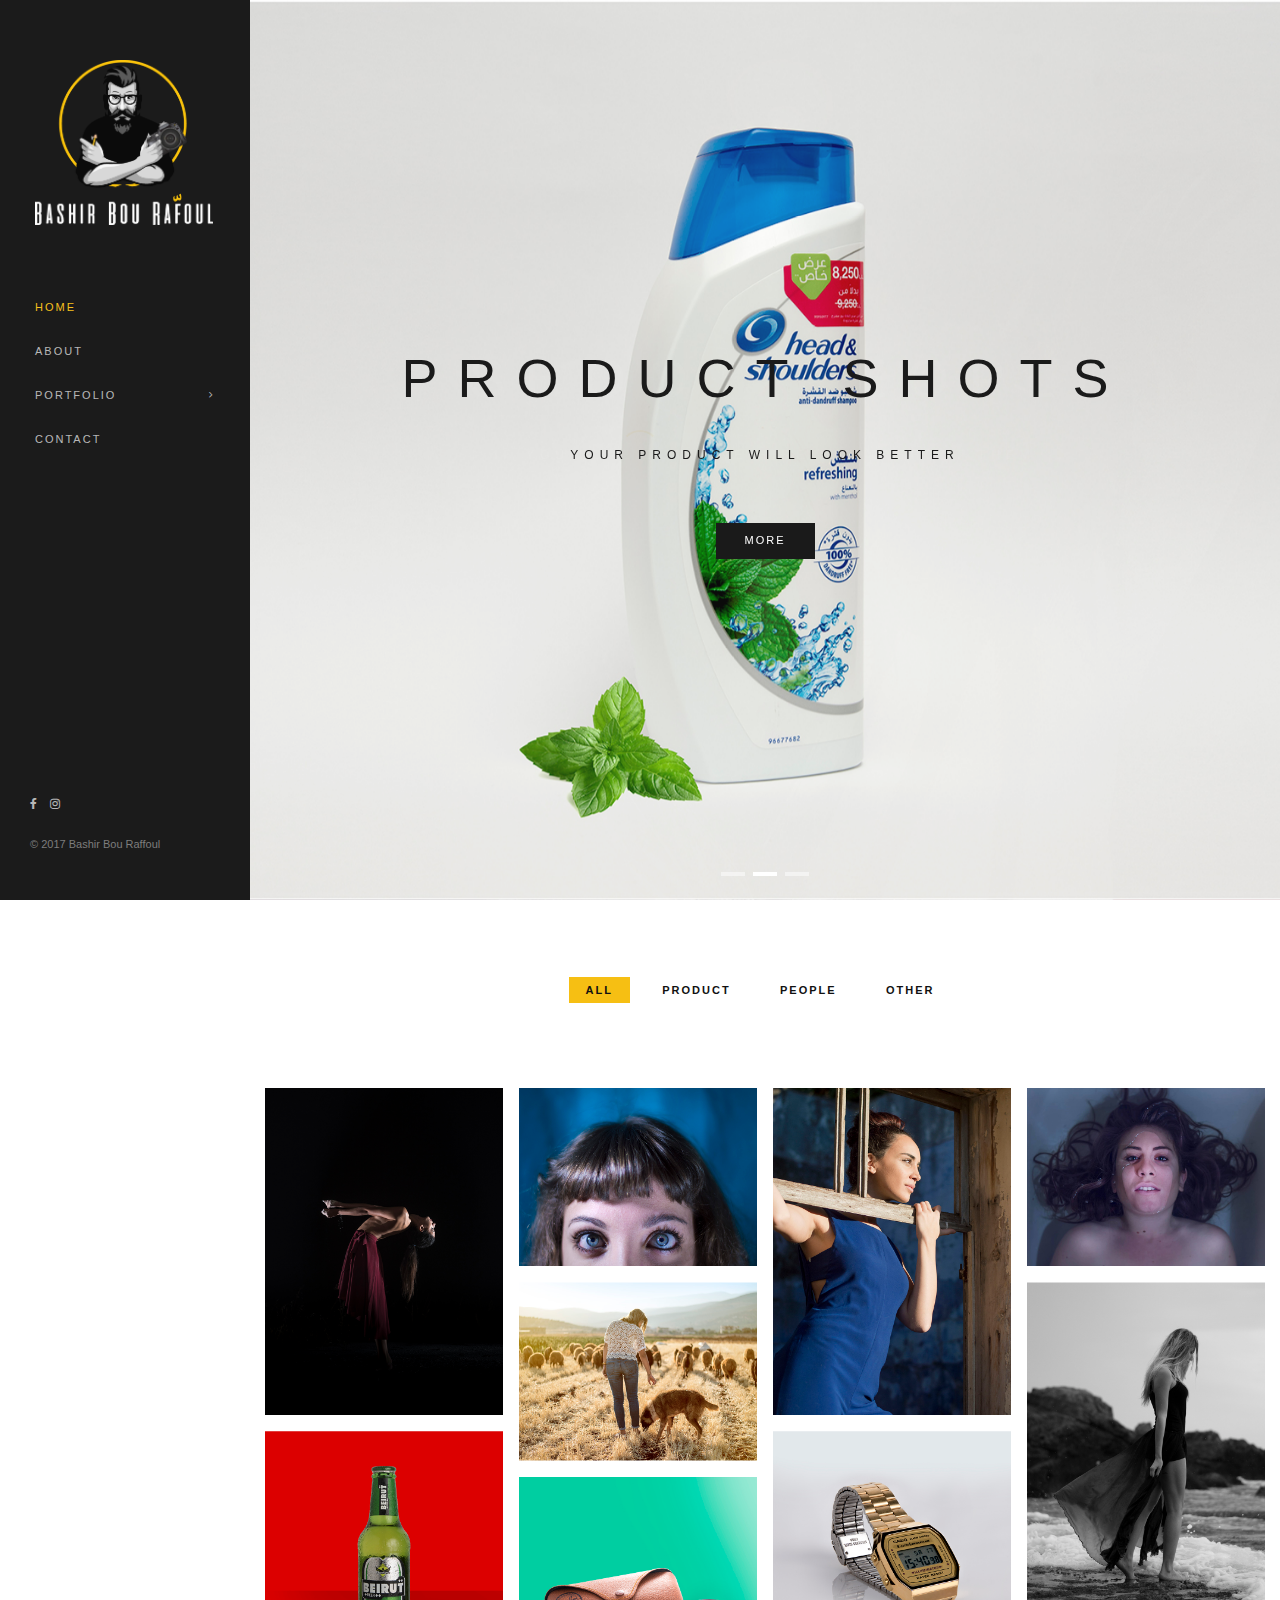
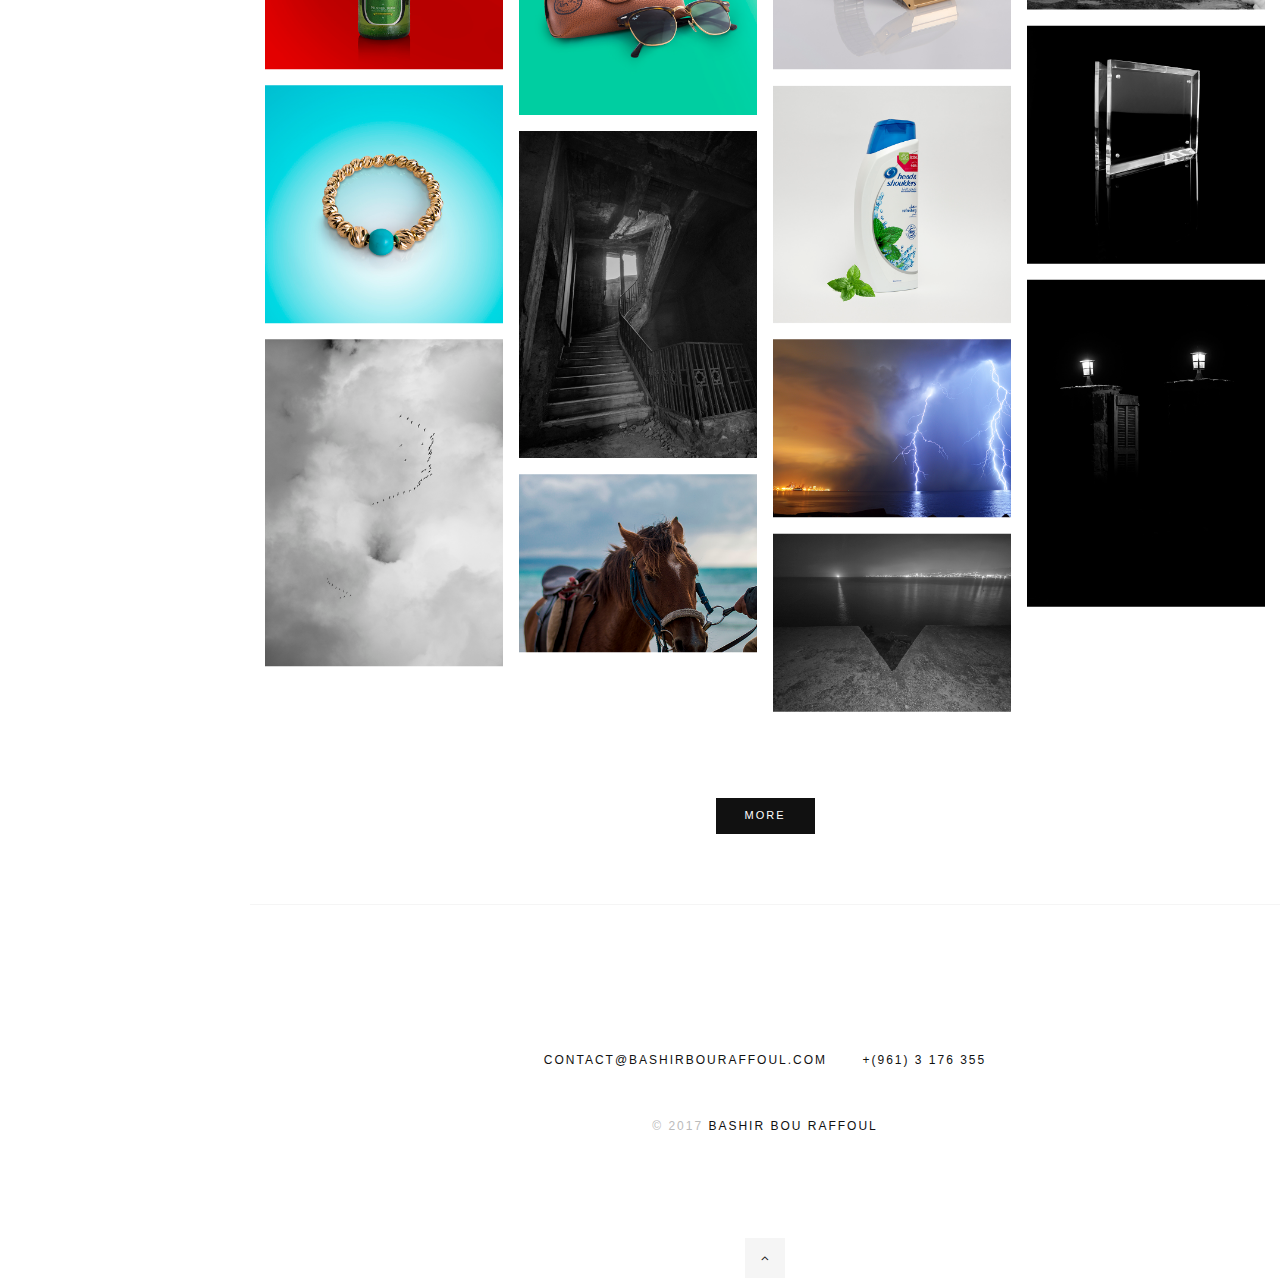
==== commit b095b7ff: "-current version on site" ====
--- a/index.html
+++ b/index.html
@@ -36,9 +36,6 @@
 	
 	<!-- Template core CSS -->
 	<link href="assets/css/template.css" rel="stylesheet">
-
-	<!--<script src="assets/js/angular.js"></script>
-	<script src="assets/js/angular-route.min.js"></script>-->
 	
 </head>
 <body ng-app="bbr">
@@ -64,8 +61,8 @@
 				<!-- YOU LOGO HERE -->
 				<a class="navbar-brand" href="#homepage">
 					<!-- IMAGE OR SIMPLE TEXT -->
-					<img class="light-logo big" src="assets/images/logos/Logo-big.png" width="178" alt="">
-					<img class="light-logo small" src="assets/images/logos/Logo-small.png" width="178" alt="">
+					<img class="light-logo big" src="assets/images/logos/logo-big.png" width="178" alt="">
+					<img class="light-logo small" src="assets/images/logos/logo-small.png" width="178" alt="">
 				</a>
 			</div>
 		
@@ -78,10 +75,10 @@
 		
 		
 					<li class="dropdown">
-						<a id="goToPhotography" href="#photographypage" class="dropdown-toggle" data-toggle="dropdown">Portfolio</a>
+						<a id="goToPhotography" class="dropdown-toggle" data-toggle="dropdown">Portfolio</a>
 						<ul class="dropdown-menu" role="menu">
+							<li><a href="#graphicdesignpage">Graphic Design</a></li>
 							<li><a href="#photographypage">Photography</a></li>
-							<li><a href="#graphicdesignpage">Graphic Design</a></li>
 						</ul>
 					</li>
 		
@@ -97,12 +94,12 @@
 		<!-- SOCIAL LINKS -->
 		<div class="copyright">
 			<div class="social-icons m-b-20">
-				<a href="#" target="_blank" class="fa fa-facebook facebook"></a>
+				<a href="https://www.facebook.com/bashirbouraffoul/" target="_blank" class="fa fa-facebook facebook"></a>
 				<!--<a href="#" target="_blank" class="fa fa-twitter twitter"></a>-->
-				<a href="#" target="_blank" class="fa fa-instagram instagram"></a>
+				<a href="www.instagram.com/bashirbouraffoul" target="_blank" class="fa fa-instagram instagram"></a>
 			</div>
 		
-			<p>© 2016 Bashir Bou Raffoul</p>
+			<p>© 2017 Bashir Bou Raffoul</p>
 		</div>
 		<!-- /SOCIAL LINKS -->
 
@@ -129,16 +126,15 @@
 	<script src="assets/js/jquery.magnific-popup.min.js"></script>
 	<script src="assets/js/owl.carousel.min.js"></script>
 	<!--<script src="assets/js/jquery.fitvids.js"></script>-->
-	<script src="assets/js/jqBootstrapValidation.js"></script>
-	<!--<script src="http://maps.google.com/maps/api/js?sensor=true"></script>-->
-	<!--<script src="assets/js/gmap3.min.js"></script>-->
+
+	<!--<script src="assets/js/jqBootstrapValidation.js"></script>-->
+	<script src="assets/js/gmap3.min.js"></script>
 	<script src="assets/js/appear.js"></script>
 	<script src="assets/js/smoothscroll.js"></script>
 	<script src="assets/js/submenu-fix.js"></script>
 	<!--<script src="assets/js/contact.js"></script>-->
 	<script src="assets/js/spapp.js"></script>
 	<script src="assets/js/mustache.js"></script>
-	
 	<script src="js/indexCommon.js"></script>
     <!--<script src="js/app.js"></script>
     <script src="js/defaultController.js"></script>-->
--- a/assets/css/template.css
+++ b/assets/css/template.css
@@ -1535,6 +1535,10 @@
 	width:33.3333%;
 }
 
+.work-grid-2 .work-item{
+	width:50%;
+}
+
 .works-grid-gutter .work-item{
 	padding:8px 8px;
 }
@@ -1669,6 +1673,10 @@
 	.work-item, .works-grid-3 .work-item{
 		width:100%;
 	}
+	
+	.work-grid-2.works-grid-gutter.gd .work-item{
+	width:100%;
+}
 
 }
 /*!------------------------------------------------------------------
@@ -1842,3 +1850,10 @@
 	text-align: center;
 }
 
+#goToPhotography:hover{
+ cursor: pointer;
+}
+
+ .portofoliogd.module-sm{
+	padding-top:0px !important;
+}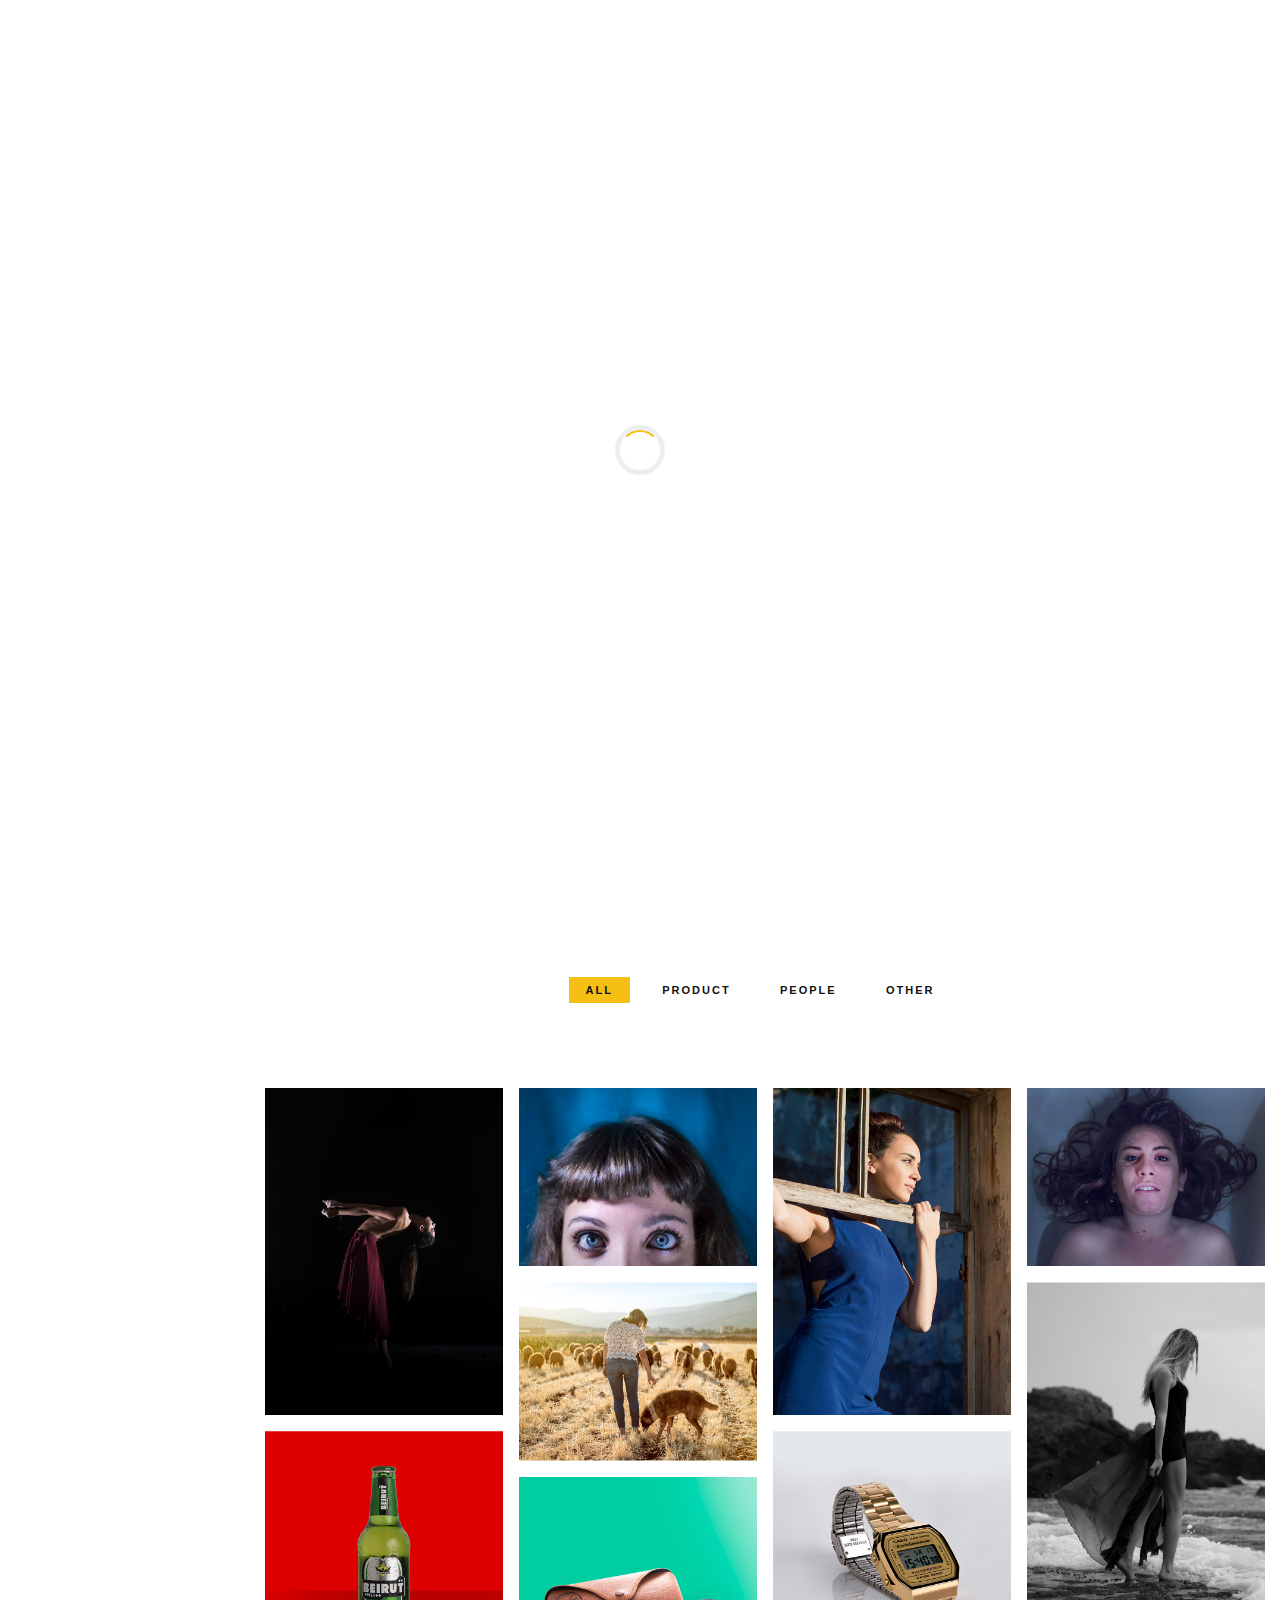
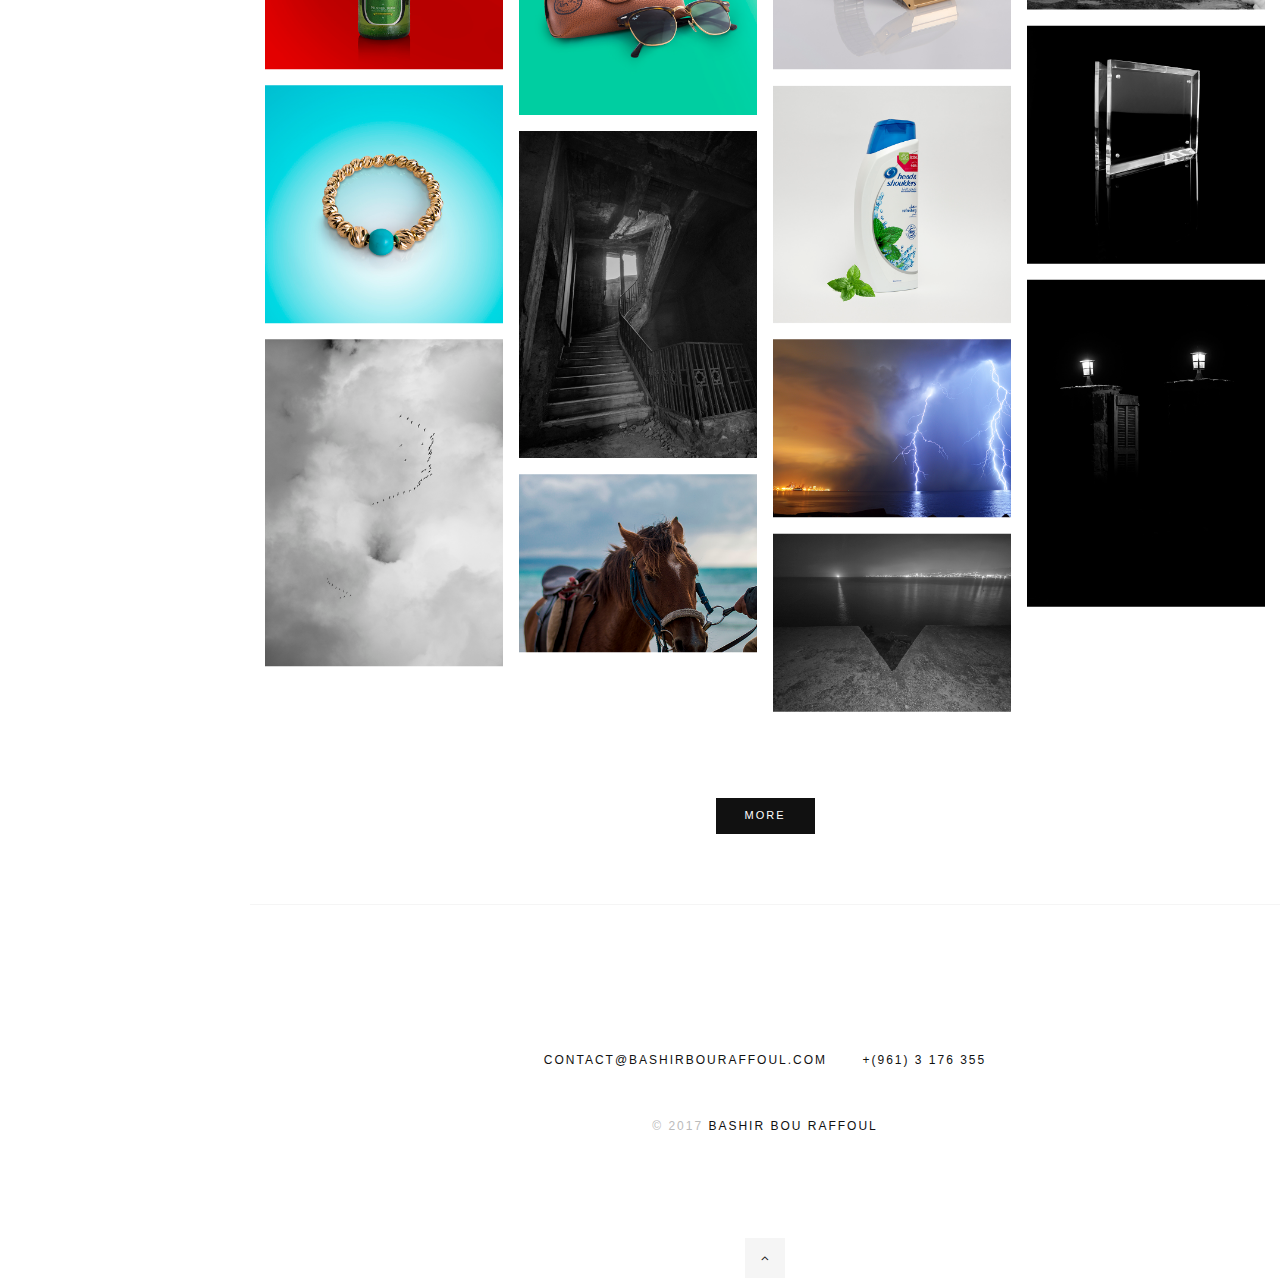
==== commit 379dae6d: "-update meta keywords author and description -update contact form validation -update loader fade tim" ====
--- a/index.html
+++ b/index.html
@@ -3,10 +3,11 @@
 <head>
 	<meta charset="UTF-8">
 	<meta name="viewport" content="width=device-width, initial-scale=1.0">
-	<meta name="description" content="">
-	<meta name="author" content="">
-	
-	<title>Bashir Bou Raffoul</title>
+	<meta name="description" content="Bashir Bou Raffoul photography and graphic design in lebanon">
+	<meta name="author" content="Bashir Bou Raffoul">
+	<meta name="keywords" content="bashir,bou,raffoul,bachir,rafoul,photography,photo,photoshoot,lebanon,beirut,best,graphic,design, graphic design">
+
+	<title>Bashir Bou Raffoul - Photography and Graphic Design</title>
 	
 	<!-- Favicons -->
 	<link rel="shortcut icon" href="assets/images/favicon.png">
@@ -39,7 +40,7 @@
 	
 </head>
 <body ng-app="bbr">
-
+<h1 style="display: none">Bashir Bou Raffoul Photography and Graphic Design</h1>
 	<!-- PRELOADER -->
 	<!--<div class="page-loader">-->
 		<!--<div class="loader">Loading...</div>-->
@@ -96,7 +97,7 @@
 			<div class="social-icons m-b-20">
 				<a href="https://www.facebook.com/bashirbouraffoul/" target="_blank" class="fa fa-facebook facebook"></a>
 				<!--<a href="#" target="_blank" class="fa fa-twitter twitter"></a>-->
-				<a href="www.instagram.com/bashirbouraffoul" target="_blank" class="fa fa-instagram instagram"></a>
+				<a href="https://www.instagram.com/bashirbouraffoul" target="_blank" class="fa fa-instagram instagram"></a>
 			</div>
 		
 			<p>© 2017 Bashir Bou Raffoul</p>
@@ -127,7 +128,7 @@
 	<script src="assets/js/owl.carousel.min.js"></script>
 	<!--<script src="assets/js/jquery.fitvids.js"></script>-->
 
-	<!--<script src="assets/js/jqBootstrapValidation.js"></script>-->
+	<script src="assets/js/jqBootstrapValidation.js"></script>
 	<script src="assets/js/gmap3.min.js"></script>
 	<script src="assets/js/appear.js"></script>
 	<script src="assets/js/smoothscroll.js"></script>
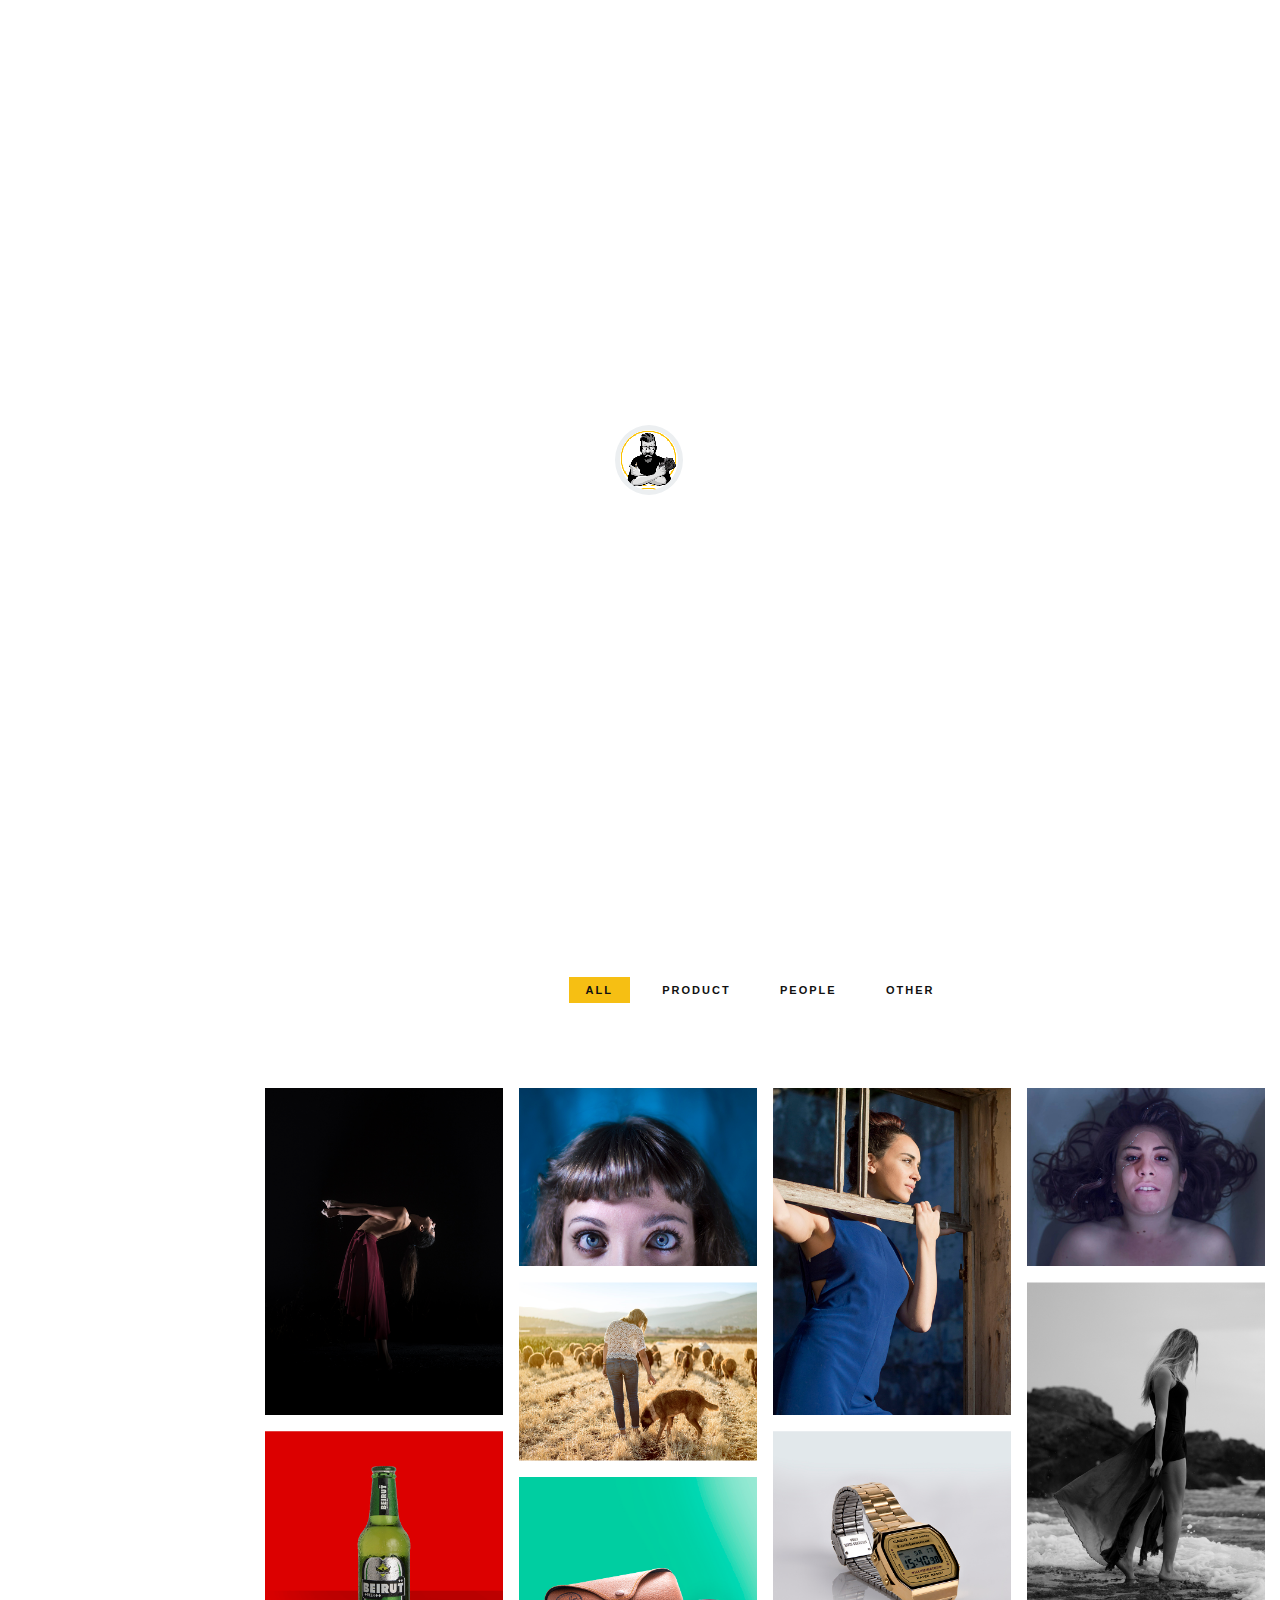
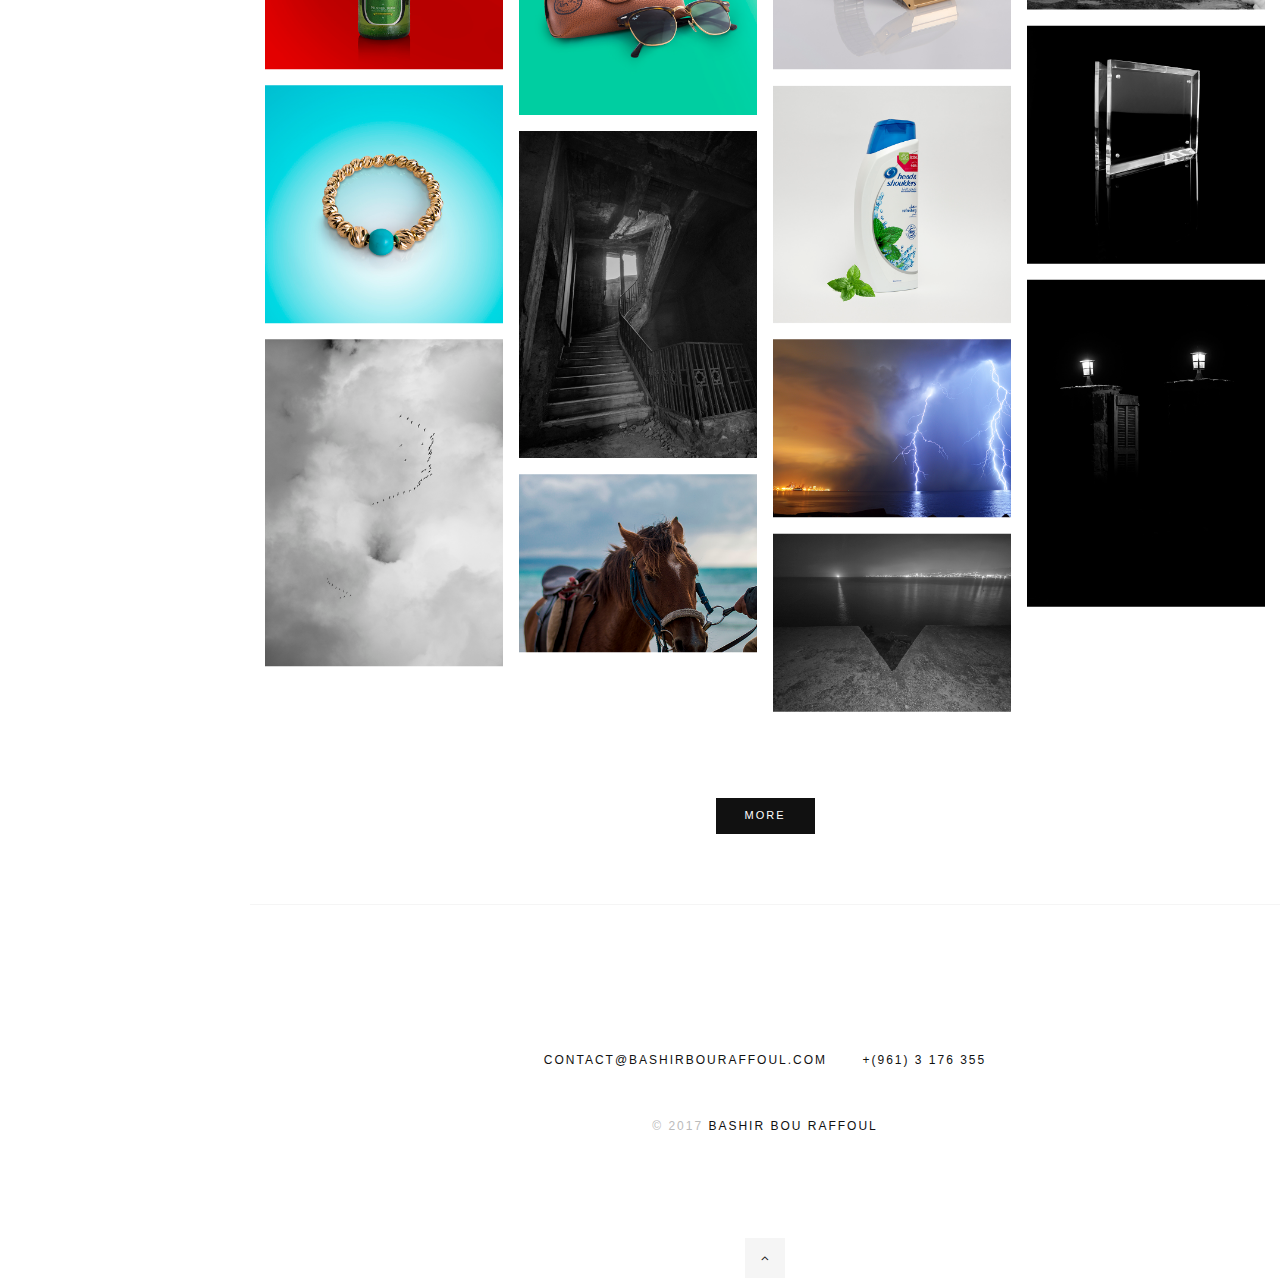
==== commit 2def3c27: "enhancement for SEO -added robots text -added sitemap -minified css and js files -compressed html -l" ====
--- a/index.html
+++ b/index.html
@@ -1,145 +1,82 @@
 <!DOCTYPE html>
-<html lang="en">
+<html lang=en>
 <head>
-	<meta charset="UTF-8">
-	<meta name="viewport" content="width=device-width, initial-scale=1.0">
-	<meta name="description" content="Bashir Bou Raffoul photography and graphic design in lebanon">
-	<meta name="author" content="Bashir Bou Raffoul">
-	<meta name="keywords" content="bashir,bou,raffoul,bachir,rafoul,photography,photo,photoshoot,lebanon,beirut,best,graphic,design, graphic design">
-
-	<title>Bashir Bou Raffoul - Photography and Graphic Design</title>
-	
-	<!-- Favicons -->
-	<link rel="shortcut icon" href="assets/images/favicon.png">
-	<link rel="apple-touch-icon" href="assets/images/apple-touch-icon.png">
-	<link rel="apple-touch-icon" sizes="72x72" href="assets/images/apple-touch-icon-72x72.png">
-	<link rel="apple-touch-icon" sizes="114x114" href="assets/images/apple-touch-icon-114x114.png">
-	
-	<!-- Fonts -->
-	<!--<link href='https://fonts.googleapis.com/css?family=Roboto+Condensed:400,300,400italic,700' rel='stylesheet' type='text/css'>
-	<link href='https://fonts.googleapis.com/css?family=Open+Sans:400,400italic,700' rel='stylesheet' type='text/css'>-->
-	<!--<link href="assets/fonts/opensans.css" rel='stylesheet' type='text/css'>-->
-	<!--<link href="assets/fonts/roboto.css"rel='stylesheet' type='text/css'>-->
-
-
-	<!-- Bootstrap core CSS -->
-	<link href="assets/bootstrap/css/bootstrap.min.css" rel="stylesheet">
-	
-	<!-- Icon Fonts -->
-	<link href="assets/css/font-awesome.min.css" rel="stylesheet">
-	<link href="assets/css/et-line-font.min.css" rel="stylesheet">
-	
-	<!-- Plugins -->
-	<link href="assets/css/magnific-popup.css" rel="stylesheet">
-	<link href="assets/css/owl.carousel.css" rel="stylesheet">
-	<link href="assets/css/superslides.css" rel="stylesheet">
-	<link href="assets/css/vertical.min.css" rel="stylesheet">
-	
-	<!-- Template core CSS -->
-	<link href="assets/css/template.css" rel="stylesheet">
-	
+<meta charset=UTF-8>
+<meta name=viewport content="width=device-width, initial-scale=1.0">
+<meta name=description content="Bashir Bou Raffoul photography and graphic design in lebanon">
+<meta name=author content="Bashir Bou Raffoul">
+<meta name=keywords content="bashir,bou,raffoul,bachir,rafoul,photography,photo,photoshoot,lebanon,beirut,best,graphic,design, graphic design">
+<title>Bashir Bou Raffoul - Photography and Graphic Design</title>
+<link rel="shortcut icon" href=assets/images/favicon.png>
+<link rel=apple-touch-icon href=assets/images/apple-touch-icon.png>
+<link rel=apple-touch-icon sizes=72x72 href=assets/images/apple-touch-icon-72x72.png>
+<link rel=apple-touch-icon sizes=114x114 href=assets/images/apple-touch-icon-114x114.png>
+<link href=assets/css/sitecss.min.css rel=stylesheet>
+<link href=assets/css/template.min.css rel=stylesheet>
 </head>
-<body ng-app="bbr">
-<h1 style="display: none">Bashir Bou Raffoul Photography and Graphic Design</h1>
-	<!-- PRELOADER -->
-	<!--<div class="page-loader">-->
-		<!--<div class="loader">Loading...</div>-->
-	<!--</div>-->
-	<!-- /PRELOADER -->
-
-	<!-- SIDEBAR -->
-	<div class="sidebar">
-
-		<nav class="navbar navbar-custom font-alt">
-			<div class="navbar-header">
-				<button type="button" class="navbar-toggle" data-toggle="collapse" data-target="#custom-collapse">
-					<span class="sr-only">Toggle navigation</span>
-					<span class="icon-bar"></span>
-					<span class="icon-bar"></span>
-					<span class="icon-bar"></span>
-				</button>
-		
-				<!-- YOU LOGO HERE -->
-				<a class="navbar-brand" href="#homepage">
-					<!-- IMAGE OR SIMPLE TEXT -->
-					<img class="light-logo big" src="assets/images/logos/logo-big.png" width="178" alt="">
-					<img class="light-logo small" src="assets/images/logos/logo-small.png" width="178" alt="">
-				</a>
-			</div>
-		
-			<div class="collapse navbar-collapse" id="custom-collapse">
-		
-				<ul class="nav navbar-nav">
-
-					<li><a href="#homepage">Home</a></li>
-					<li><a href="#aboutmepage">About</a></li>
-		
-		
-					<li class="dropdown">
-						<a id="goToPhotography" class="dropdown-toggle" data-toggle="dropdown">Portfolio</a>
-						<ul class="dropdown-menu" role="menu">
-							<li><a href="#graphicdesignpage">Graphic Design</a></li>
-							<li><a href="#photographypage">Photography</a></li>
-						</ul>
-					</li>
-		
-					<!--<li><a href="#clientspage">Clients</a></li>-->
-		
-					<li><a href="#contactpage">Contact</a></li>
-		
-				</ul>
-			</div>
-		
-		</nav>
-		
-		<!-- SOCIAL LINKS -->
-		<div class="copyright">
-			<div class="social-icons m-b-20">
-				<a href="https://www.facebook.com/bashirbouraffoul/" target="_blank" class="fa fa-facebook facebook"></a>
-				<!--<a href="#" target="_blank" class="fa fa-twitter twitter"></a>-->
-				<a href="https://www.instagram.com/bashirbouraffoul" target="_blank" class="fa fa-instagram instagram"></a>
-			</div>
-		
-			<p>© 2017 Bashir Bou Raffoul</p>
-		</div>
-		<!-- /SOCIAL LINKS -->
-
-	</div>
-	<!-- /SIDEBAR -->
-
-	<!-- WRAPPER -->
-	
-  <section id="homepage" src="views/home.html" default></section>
-  <section id="aboutmepage" src="views/about.html"></section>
-  <section id="photographypage" src="views/photography.html"></section>
-  <section id="graphicdesignpage" src="views/graphicdesign.html"></section>
-  <section id="clientspage" src="views/clients.html"></section>
-  <section id="contactpage" src="views/contact.html"></section>
-		
-
-	<!-- JAVASCRIPT FILES -->
-	<script src="assets/js/jquery-2.1.4.min.js"></script>
-	<script src="assets/bootstrap/js/bootstrap.min.js"></script>
-	<script src="assets/js/jquery.superslides.js"></script>
-	<script src="assets/js/jquery.mb.YTPlayer.min.js"></script>
-	<script src="assets/js/imagesloaded.pkgd.js"></script>
-	<script src="assets/js/isotope.pkgd.min.js"></script>
-	<script src="assets/js/jquery.magnific-popup.min.js"></script>
-	<script src="assets/js/owl.carousel.min.js"></script>
-	<!--<script src="assets/js/jquery.fitvids.js"></script>-->
-
-	<script src="assets/js/jqBootstrapValidation.js"></script>
-	<script src="assets/js/gmap3.min.js"></script>
-	<script src="assets/js/appear.js"></script>
-	<script src="assets/js/smoothscroll.js"></script>
-	<script src="assets/js/submenu-fix.js"></script>
-	<!--<script src="assets/js/contact.js"></script>-->
-	<script src="assets/js/spapp.js"></script>
-	<script src="assets/js/mustache.js"></script>
-	<script src="js/indexCommon.js"></script>
-    <!--<script src="js/app.js"></script>
-    <script src="js/defaultController.js"></script>-->
-
-
+<body ng-app=bbr>
+<h1 class=displaynone>Bashir Bou Raffoul Photography and Graphic Design</h1>
+<div class=page-loader>
+<div class=loader>Loading...</div>
+</div>
+<div class=sidebar>
+<nav class="navbar navbar-custom font-alt">
+<div class=navbar-header>
+<button type=button class=navbar-toggle data-toggle=collapse data-target=#custom-collapse>
+<span class=sr-only>Toggle navigation</span>
+<span class=icon-bar></span>
+<span class=icon-bar></span>
+<span class=icon-bar></span>
+</button>
+<a class=navbar-brand href=#homepage>
+<img class="light-logo big" src=assets/images/logos/logo-big.png width=178 alt=logo>
+<img class="light-logo small" src=assets/images/logos/logo-small.png width=178 alt=logo>
+</a>
+</div>
+<div class="collapse navbar-collapse" id=custom-collapse>
+<ul class="nav navbar-nav">
+<li><a href=#homepage>Home</a></li>
+<li><a href=#aboutmepage>About</a></li>
+<li class=dropdown>
+<a id=goToPhotography class=dropdown-toggle data-toggle=dropdown>Portfolio</a>
+<ul class=dropdown-menu role=menu>
+<li><a href=#graphicdesignpage>Graphic Design</a></li>
+<li><a href=#photographypage>Photography</a></li>
+</ul>
+</li>
+<li><a href=#contactpage>Contact</a></li>
+</ul>
+</div>
+</nav>
+<div class=copyright>
+<div class="social-icons m-b-20">
+<a href=https://www.facebook.com/bashirbouraffoul/ target=_blank class="fa fa-facebook facebook"></a>
+<a href=https://www.instagram.com/bashirbouraffoul target=_blank class="fa fa-instagram instagram"></a>
+</div>
+<p>© 2017 Bashir Bou Raffoul</p>
+</div>
+</div>
+<section id=homepage src=views/home.html default></section>
+<section id=aboutmepage src=views/about.html></section>
+<section id=photographypage src=views/photography.html></section>
+<section id=graphicdesignpage src=views/graphicdesign.html></section>
+<section id=clientspage src=views/clients.html></section>
+<section id=contactpage src=views/contact.html></section>
+<script src=assets/js/jquery-2.1.4.min.js></script>
+<script src=assets/bootstrap/js/bootstrap.min.js></script>
+<script src=assets/js/jquery.superslides.min.js></script>
+<script src=assets/js/jquery.mb.YTPlayer.min.js></script>
+<script src=assets/js/imagesloaded.pkgd.min.js></script>
+<script src=assets/js/isotope.pkgd.min.js></script>
+<script src=assets/js/jquery.magnific-popup.min.js></script>
+<script src=assets/js/owl.carousel.min.js></script>
+<script src=js/indexCommon.js></script>
+<script src=assets/js/jqBootstrapValidation.min.js></script>
+<script src=assets/js/gmap3.min.js></script>
+<script src=assets/js/appear.min.js></script>
+<script src=assets/js/smoothscroll.min.js></script>
+<script src=assets/js/submenu-fix.min.js></script>
+<script src=assets/js/spapp.min.js></script>
+<script src=assets/js/mustache.min.js></script>
 </body>
 </html>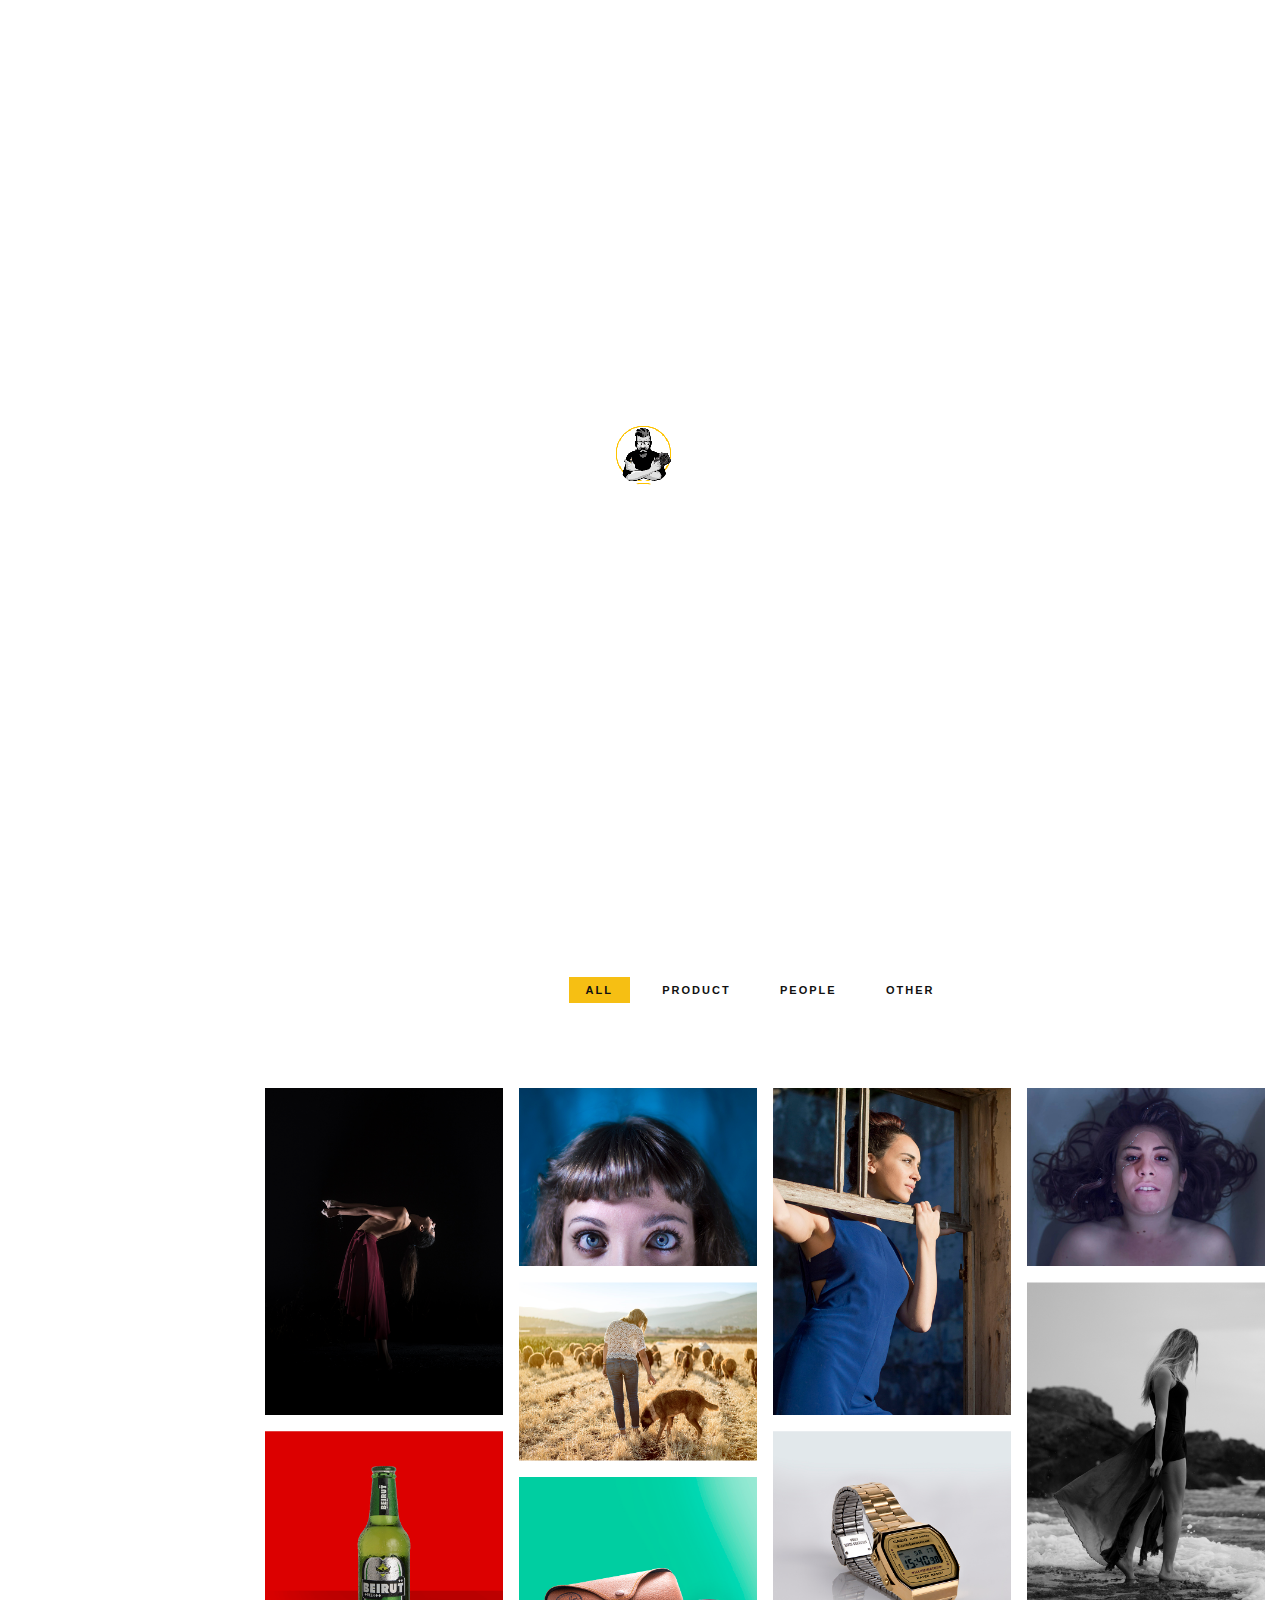
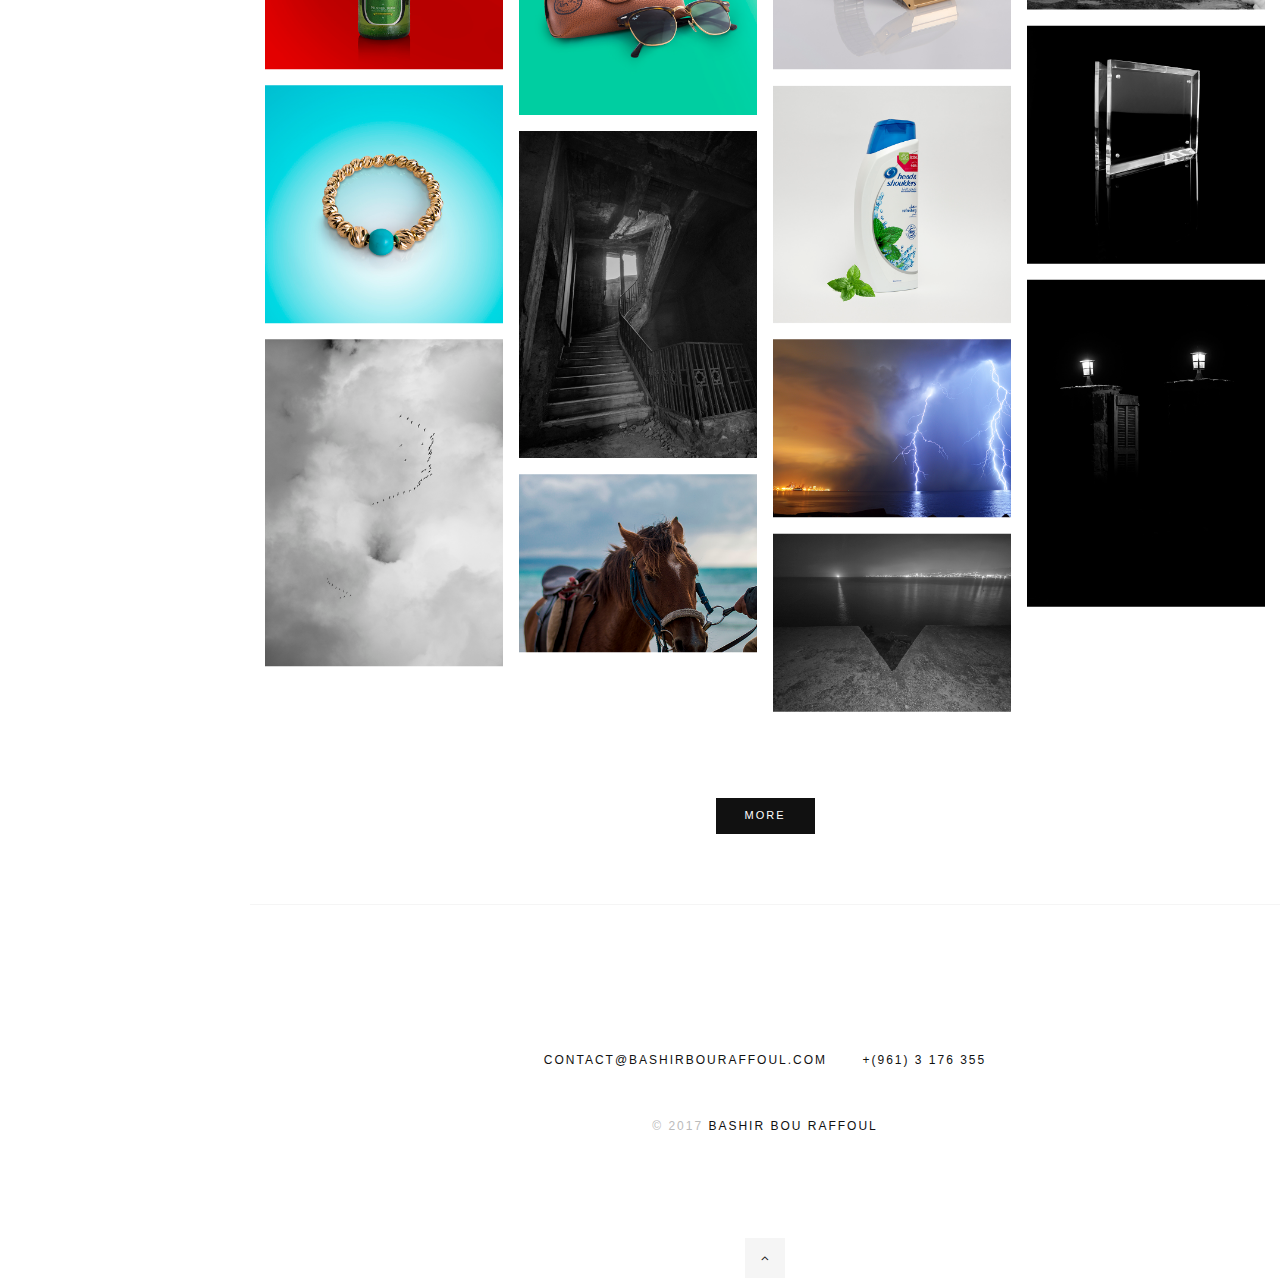
==== commit 4a1954ac: "overall enhacements -adjust images in phone size to be edge to edge -hide overflow-x on mobile -upda" ====
--- a/index.html
+++ b/index.html
@@ -2,17 +2,20 @@
 <html lang=en>
 <head>
 <meta charset=UTF-8>
-<meta name=viewport content="width=device-width, initial-scale=1.0">
-<meta name=description content="Bashir Bou Raffoul photography and graphic design in lebanon">
+<!--<meta http-equiv="expires" content="Tue, 28 Feb 2017 1:00:00 GMT" />-->
+<!--<meta http-equiv="Pragma" content="no-cache">
+<meta name=cachecontrol content="NO-CACHE">-->
+<meta name="viewport" content="width=device-width, initial-scale=1.0, maximum-scale=1.0, user-scalable=no shrink-to-fit=no" />
+<meta name=description content="Bashir Bou Raffoul Photography And Graphic design - contact@bashirbouraffoul.com ">
 <meta name=author content="Bashir Bou Raffoul">
-<meta name=keywords content="bashir,bou,raffoul,bachir,rafoul,photography,photo,photoshoot,lebanon,beirut,best,graphic,design, graphic design">
-<title>Bashir Bou Raffoul - Photography and Graphic Design</title>
+<meta name=keywords content="bashir, bou, raffoul, bachir, rafoul, photography, photo, photoshoot, lebanon, beirut, best, graphic, design, graphic design">
+<title>Bashir Bou Raffoul - Photography and Graphic design</title>
 <link rel="shortcut icon" href=assets/images/favicon.png>
 <link rel=apple-touch-icon href=assets/images/apple-touch-icon.png>
 <link rel=apple-touch-icon sizes=72x72 href=assets/images/apple-touch-icon-72x72.png>
 <link rel=apple-touch-icon sizes=114x114 href=assets/images/apple-touch-icon-114x114.png>
 <link href=assets/css/sitecss.min.css rel=stylesheet>
-<link href=assets/css/template.min.css rel=stylesheet>
+<link href=assets/css/template.css rel=stylesheet>
 </head>
 <body ng-app=bbr>
 <h1 class=displaynone>Bashir Bou Raffoul Photography and Graphic Design</h1>
